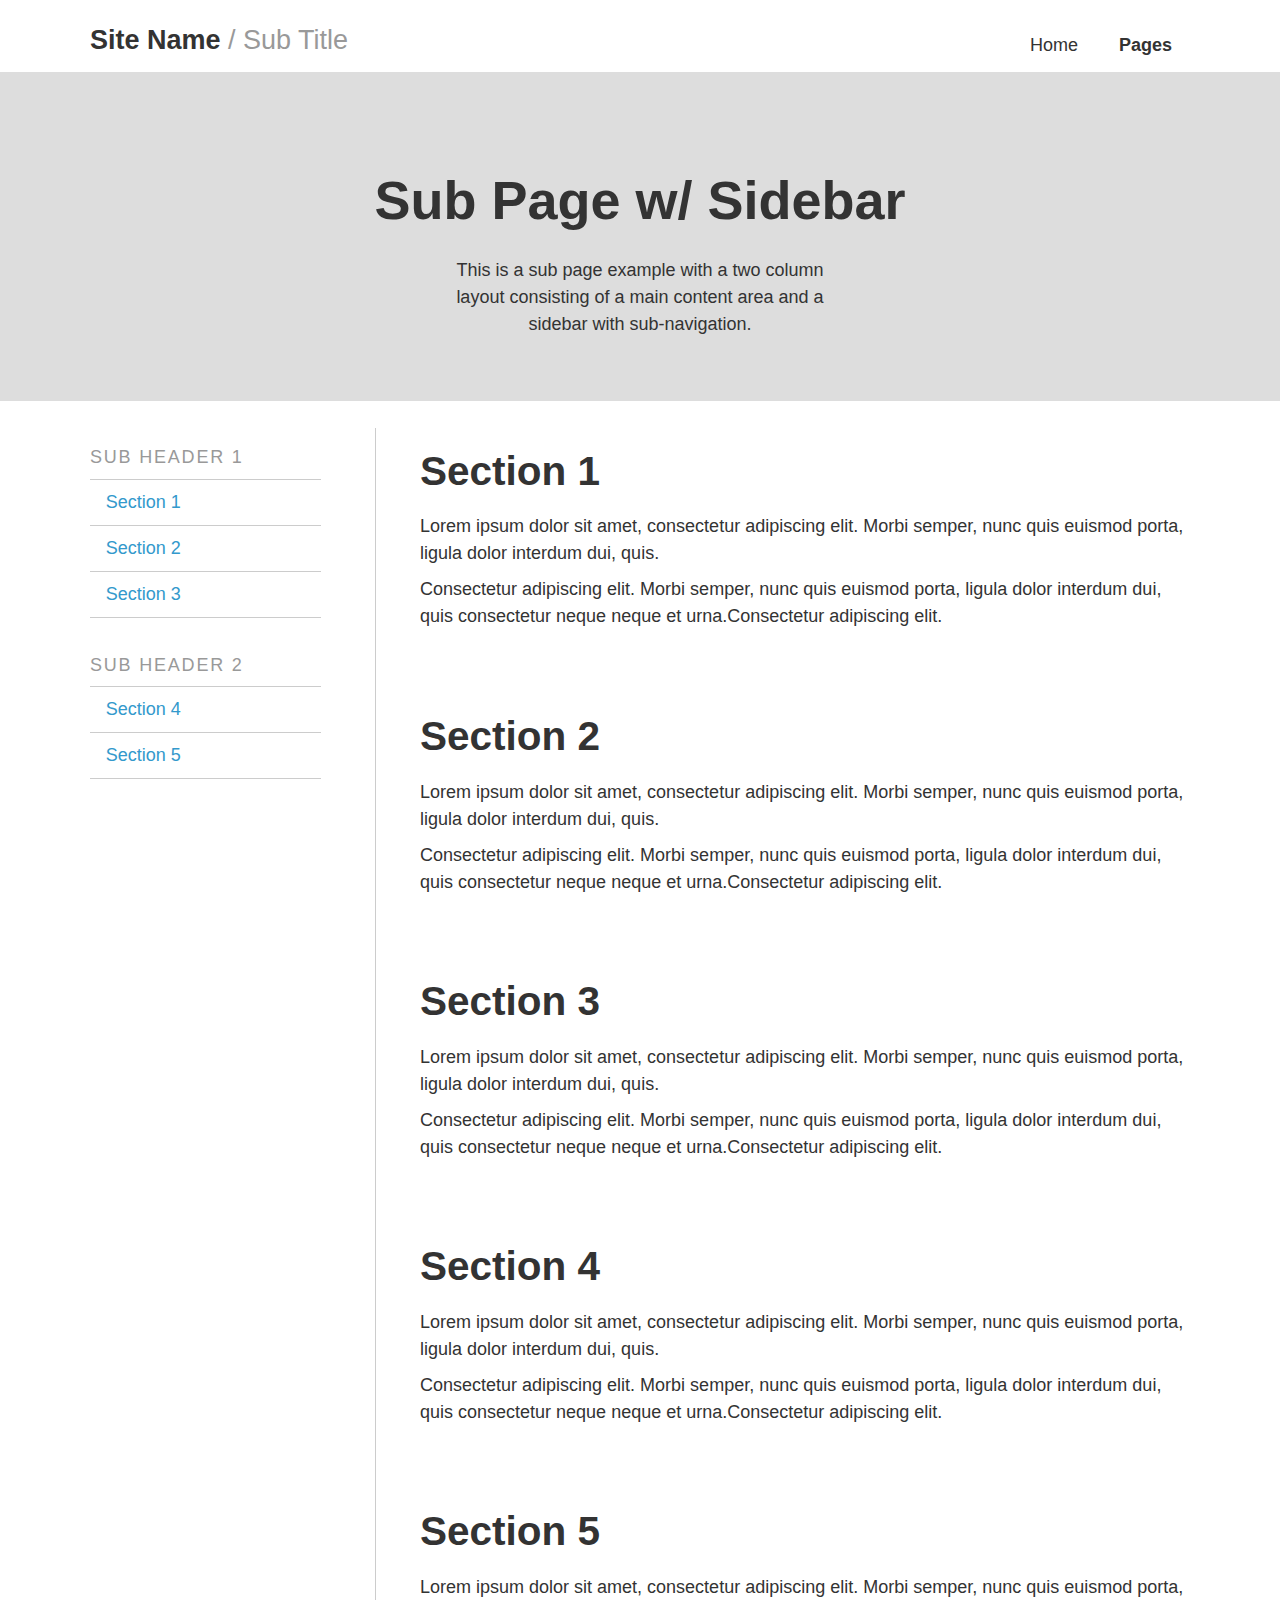
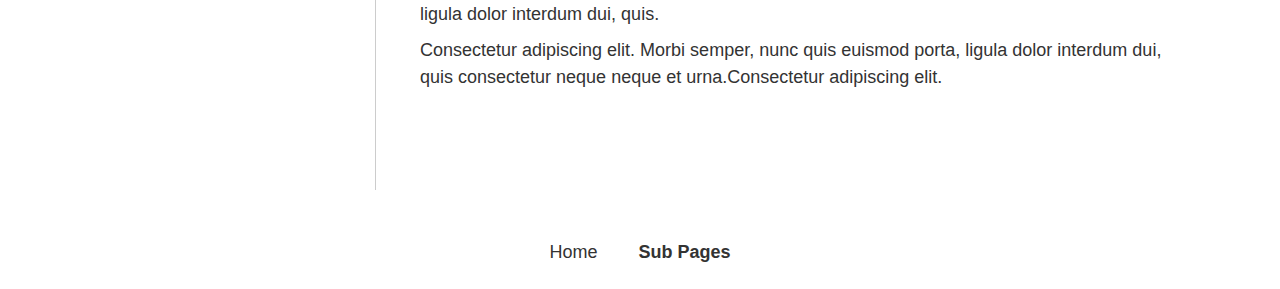
==== page-sidebar.html @ be861a91 "updated with latest version of sitebase" ====
<!doctype html>
<html lang="en">
<head>
<meta charset="utf-8" />
<title>Site Name | Sub Title</title> 

<!-- HTML5 -->
<!--[if lt IE 9]>
    <script src="http://html5shim.googlecode.com/svn/trunk/html5.js"></script>
<![endif]-->
    
<!-- VIEWPORT FOR MOBILE -->
<meta name="viewport" content="width=device-width, initial-scale=1" />
    
<!-- MAIN CSS FILE -->    
<link href="css/style.css" rel="stylesheet" type="text/css" />
    
</head>

<body> 
    
<header class="site-header toggle-nav">
    <div class="container">
        <div class="site-branding">
            <h1><a href="index.html">Site Name</a> / Sub Title</h1>
        </div>
        <nav class="site-navigation ">
            <div class="menu-button navicon">Menu</div>
            <ul class="nav">
                <li><a href="index.html">Home</a></li>
                <li class="selected"><a href="pages.html">Pages</a>
                    <ul>
                        <li><a href="page.html">Sub Page</a></li>
                        <li><a href="page-sidebar.html">Sub Page w/ Sidebar</a></li>
                    </ul>
                </li>
            </ul>
        </nav>
    </div><!-- END CONTAINER -->
</header>

<main class="site-main">
        
    <section class="hero text-centered">
        <h1>Sub Page w/ Sidebar</h1>
        <p>This is a sub page example with a two column layout consisting of a main content area and a sidebar with sub-navigation.</p>
    </section>
    
    <div class="container">
        
        <div class="subpage-main">
            
            <section id="section1">
                
                <h2>Section 1</h2>
                <p>Lorem ipsum dolor sit amet, consectetur adipiscing elit. Morbi semper, nunc quis euismod porta, ligula dolor interdum dui, quis.</p>
                <p>Consectetur adipiscing elit. Morbi semper, nunc quis euismod porta, ligula dolor interdum dui, quis consectetur neque neque et urna.Consectetur adipiscing elit.</p>
                
            </section>
            
            <section id="section2">
                
                <h2>Section 2</h2>
                <p>Lorem ipsum dolor sit amet, consectetur adipiscing elit. Morbi semper, nunc quis euismod porta, ligula dolor interdum dui, quis.</p>
                <p>Consectetur adipiscing elit. Morbi semper, nunc quis euismod porta, ligula dolor interdum dui, quis consectetur neque neque et urna.Consectetur adipiscing elit.</p>
                
            </section>
            
            <section id="section3">
                
                <h2>Section 3</h2>
                <p>Lorem ipsum dolor sit amet, consectetur adipiscing elit. Morbi semper, nunc quis euismod porta, ligula dolor interdum dui, quis.</p>
                <p>Consectetur adipiscing elit. Morbi semper, nunc quis euismod porta, ligula dolor interdum dui, quis consectetur neque neque et urna.Consectetur adipiscing elit.</p>
                
            </section>
            
            <section id="section4">
                
                <h2>Section 4</h2>
                <p>Lorem ipsum dolor sit amet, consectetur adipiscing elit. Morbi semper, nunc quis euismod porta, ligula dolor interdum dui, quis.</p>
                <p>Consectetur adipiscing elit. Morbi semper, nunc quis euismod porta, ligula dolor interdum dui, quis consectetur neque neque et urna.Consectetur adipiscing elit.</p>
                
            </section>
            
            <section id="section5">
                
                <h2>Section 5</h2>
                <p>Lorem ipsum dolor sit amet, consectetur adipiscing elit. Morbi semper, nunc quis euismod porta, ligula dolor interdum dui, quis.</p>
                <p>Consectetur adipiscing elit. Morbi semper, nunc quis euismod porta, ligula dolor interdum dui, quis consectetur neque neque et urna.Consectetur adipiscing elit.</p>
                
            </section>
            
                
        </div>
        <aside class="subpage-sidebar">
            <h4 class="subheader">Sub Header 1</h4>
            <nav class="subpage-navigation">
                <ul class="nav group">
                    <li><a href="#section1">Section 1</a></li>
                    <li><a href="#section2">Section 2</a></li>
                    <li><a href="#section3">Section 3</a></li>
                </ul>
            </nav>
            <h4 class="subheader">Sub Header 2</h4>
            <nav class="subpage-navigation">
                <ul class="nav group">
                    <li><a href="#section4">Section 4</a></li>
                    <li><a href="#section5">Section 5</a></li>
                </ul>
            </nav>
        </aside>
        
        
        
        

    </div><!-- END CONTAINER -->
</main>
    
<footer class="site-footer">
    <div class="container">
        <nav class="site-navigation">
            <ul class="nav group">
                <li><a href="index.html">Home</a></li>
                <li class="selected"><a href="pages.html">Sub Pages</a></li>
            </ul>
        </nav>
    </div><!-- END CONTAINER -->
</footer>

<!-- MAIN JS -->
<script src="js/script.js"></script>
    
</body>
</html>
---- css/style.css ----
/* #BASE CSS (Initital Setup)
---------------------------------
    #BASE START
        #HTML5
    #BASE CONTENT
        #TYPOGRAPHY
            #BODY
            #HEADINGS
            #PARAGRAPHS
            #LINKS
            #LISTS
            #HELPERS
        #MEDIA
            #IMAGES
        #COMPONENTS
            #BUTTONS
    #BASE LAYOUT
        #MEDIAQUERIES
        #CONTAINER
        #GRID SYSTEM
            #CLEARFIX
    #BASE SITE
        #SITE STRUCTURE
            #HEADER
                #SITE-BRANDING (LOGO)
            #FOOTER
            #SECTIONS
            #SUB PAGES
        #SITE NAVIGATION
            #TOGGLE-NAV (Default for Small Screens)
--------------------------------- */
/* #HTML5 */
header, section, footer, aside, nav, main, article, figure {
  display: block; }

/* #TYPOGRAPHY  */
/* Reference
	62.5%  => 10px
	68.8%  => 11px
	75%    => 12px
	81.3%  => 13px
	87.5%  => 14px
	100%   => 16px
	112.5% => 18px
	125%   => 20px
*/
body {
  font-family: Helvetica, Arial, sans-serif;
  color: #333;
  font-size: 87.5%;
  /* 14px; */
  line-height: 1.5em;
  /* 14px x 1.5em = 21px */ }

/* #HEADINGS
    Based on a Traditional Typographic Scale
    48, 36, 24, 21, 18, 16
*/
h1, h2, h3, h4, h5, h6 {
  font-family: Helvetica, Arial, sans-serif;
  margin: .5em 0; }

h1 {
  font-size: 3em;
  /* 48px / 16px = 3em */
  line-height: 1em; }

h2 {
  font-size: 2.25em;
  /* 36px / 16px = 2.25em */
  line-height: 1.1em; }

h3 {
  font-size: 1.5em;
  /* 24px / 16px = 1.5em */
  line-height: 1.2em; }

h4 {
  font-size: 1.3125em;
  /* 21px / 16px = 1.3125em */
  line-height: 1.3em; }

h5 {
  font-size: 1.125em;
  /* 18px / 16px = 1.125em */
  line-height: 1.4em; }

h6 {
  font-size: 1em;
  /* 16px / 16px = 1em */
  line-height: 1.5em; }

/* #PARAGRAPHS */
p {
  margin: 0 0 .5em 0; }

/* #LINKS */
a {
  color: #39c;
  text-decoration: none; }

a:hover {
  color: #069; }

/* #LISTS */
ul, ol, li {
  margin: 0;
  padding: 0; }

ul, ol {
  padding-bottom: 1em; }

ul li ul, ul li ol, ol li ul, ol li ol {
  margin: 0;
  padding-bottom: 0; }

li {
  margin-left: 1.875em; }

/* #BLOCK QUOTES  */
blockquote {
  font-size: 1.142em;
  margin: 1.5em 0;
  padding: 1.5em;
  border-top: 0px solid #ccc;
  border-bottom: 0px solid #ccc; }

blockquote cite {
  display: block;
  opacity: .8;
  font-size: .875em; }

blockquote cite:before {
  content: '\2014';
  margin-right: .25em; }

/* #HELPERS */
.text-centered {
  text-align: center; }

.hidden {
  position: absolute;
  top: -9999px;
  left: -9999px; }

.subheader {
  color: #999;
  margin-top: 1em;
  font-style: normal;
  font-weight: normal;
  clear: both; }

/* HORIZONTAL RULES */
hr {
  border: 0;
  height: 1px;
  background: #ddd;
  margin: 2em 0; }

/* #CODE  */
pre, code {
  font-family: "Courier New", Courier, "Lucida Sans Typewriter", "Lucida Typewriter", monospace;
  font-size: .875em; }

pre {
  margin: 1.5em 0 3em 0;
  line-height: 1.2em; }

code {
  display: block;
  padding: 1em 1.875em;
  background: #f9f9f9;
  border: 1px solid #ccc;
  border-left: 2px solid #ccc;
  overflow-x: auto; }

/* #MEDIA  */
/* #IMAGES */
img.scale-with-grid {
  max-width: 100%;
  height: auto; }

img.float-left {
  float: left;
  margin-right: 1em;
  margin-bottom: 1em;
  clear: both; }

/* Circular images */
img.circular {
  border-radius: 100%; }

/* VIDEO */
.video {
  width: 100%;
  position: relative;
  padding-bottom: 56.25%;
  /* 16:9 */
  padding-top: 25px;
  height: 0;
  margin-bottom: 1em; }
  .video iframe {
    position: absolute;
    top: 0;
    left: 0;
    width: 100%;
    height: 100%; }

/* #COMPONENTS  */
/* #BUTTONS */
button {
  font-size: inherit; }

button, a.button {
  display: inline-block;
  background-color: #39c;
  border: 1px solid #39c;
  color: #fff;
  padding: .75em 1em;
  -webkit-border-radius: .32em;
  -moz-border-radius: .32em;
  border-radius: .32em;
  margin-top: .5em;
  margin-bottom: .5em;
  border: none;
  cursor: pointer;
  line-height: 1em; }

button.alt, a.button.alt {
  background-color: rgba(255, 255, 255, 0);
  border: 1px solid #39c;
  color: #39c; }

button:hover, a.button:hover {
  background-color: #069;
  color: #fff;
  border-color: #069;
  text-decoration: none; }

/* #ACCORDIAN */
.accordian {
  border-top: 1px solid #eee;
  border-bottom: 1px solid #eee;
  margin-top: 2em; }
  .accordian + .accordian {
    border-top: none;
    margin-top: 0; }
  .accordian .collapsible {
    opacity: 0;
    max-height: 0;
    transition: 0.2s ease-in-out all;
    padding: 0 1.5em;
    overflow: hidden; }
  .accordian.open .collapsible {
    opacity: 1;
    max-height: 2000px;
    padding: 1em 1.5em 3em 1.5em; }
  .accordian h4 {
    margin: 0;
    padding: 1.5em 1em; }
    .accordian h4 span.light {
      margin-left: .3em;
      font-weight: normal; }
    .accordian h4:hover {
      background: rgba(0, 0, 0, 0.03);
      cursor: pointer; }
  .accordian:last-of-type {
    margin-bottom: 3em; }
  .accordian p:last-of-type {
    margin-bottom: 0; }
  .accordian:after {
    content: "";
    display: table;
    clear: both; }

/* ACCORDIAN ARROWS */
.accordian .arrow {
  width: 0;
  height: 0;
  border-left: 5px solid transparent;
  border-right: 5px solid transparent;
  border-top: 5px solid #888;
  border-bottom: 1px solid transparent;
  display: inline-block;
  float: right;
  margin-top: .5em;
  margin-bottom: 0;
  margin-left: .5em;
  margin-right: .2em; }
  .accordian .arrow.up {
    border-bottom: 5px solid #888;
    border-top: none;
    margin-bottom: 2px; }

.accordian.open .arrow {
  border-bottom: 5px solid #888;
  border-top: none;
  margin-bottom: 2px; }

/* LAYOUT */
/*
#MEDIA QUERIES (Mobile First)
	#DEFAULT+ (Mobile First - Default Settings in the CSS Above)
	#SMALL- (Mobile Only Overrides) - max-width: 767px
	#MEDIUM+ (Tablet) - min-width: 768px
	#LARGE+ (Desktop) - min-width: 1050px
	#EXTRALARGE+ (Desktop+) - min-width: 1250px  */
/* SMALL+ (Mobile First Defaults) */
body {
  margin: 0;
  padding: 0; }

.container {
  width: 92%;
  margin: 0 auto;
  padding: 0 4%; }

/* SMALL- MEDIA QUERY (e.g. for mobile overrides) */
@media (max-width: 767px) {
  /* Inherits Small/Mobile Body Type from Above */
  /* Inherits Small/Mobile Fluid Width from Above */ }

/* #MEDIUM+ MEDIA QUERY */
@media (min-width: 768px) {
  /* Inherits Small/Mobile Body Type from Above */
  /* Inherits Small/Mobile Fluid Width from Above */ }

/* #LARGE+ MEDIA QUERY */
@media (min-width: 1050px) {
  /* LARGE BODY TYPE */
  body {
    font-size: 100%;
    /* 16px; */ }
  /* FIXED WIDTH */
  .container {
    width: 900px;
    padding: 0 50px; } }

/* #EXTRA-LARGE+ MEDIA QUERY */
@media (min-width: 1250px) {
  /* EXTRA-LARGE BODY TYPE */
  body {
    font-size: 112.5%;
    /* 18px; */ }
  /* FIXED WIDTH */
  .container {
    width: 1100px; } }

/* Default Grid (on SMALL+ Screen Sizes) */
.row {
  margin: 0; }

.column {
  margin: 0 0 3em 0; }

/* Medium Grid (on MEDIUM+ Screen Sizes) */
@media (min-width: 768px) {
  .column {
    float: left;
    margin-right: 8%; }
  .column:last-child {
    margin-right: 0; }
  .column.centered {
    float: none;
    margin-left: auto;
    margin-right: auto; }
  .one-whole.column {
    width: 100%; }
  .one-half.column {
    width: 46%; }
  .one-third.column {
    width: 28%; }
  .two-thirds.column {
    width: 64%; }
  .one-fourth.column {
    width: 19%; }
  .one-fifth.column {
    width: 13.6%; } }

/* #CLEARFIXES */
.group:after,
.row:after,
.container:after,
.nav:after {
  content: "";
  display: table;
  clear: both;
  font-size: 0; }

/* Header & Footer */
body {
  background: #fff; }

/* Header & Footer */
.site-header a,
.site-footer a {
  color: #333; }

.site-header a:hover,
.site-footer a:hover {
  color: #069;
  text-decoration: none; }

/* Header Only */
.site-header {
  background: #fff;
  border-bottom: 0px solid #ccc; }
  .site-header .container {
    padding-top: .5em; }
    @media (min-width: 768px) {
      .site-header .container {
        padding-top: .75em; } }

/* Site Branding */
.site-branding {
  text-align: center; }
  .site-branding h1 {
    font-size: 1.5em;
    font-weight: normal;
    font-style: normal;
    margin: 0;
    color: #999;
    padding: .5em 0 .4em 0; }
    .site-branding h1 a {
      font-weight: bold;
      display: inline-block; }
  @media (min-width: 768px) {
    .site-branding {
      float: left; } }

/* Footer Only */
.site-footer {
  background: #fff;
  border-top: 0px solid #ccc; }
  .site-footer .container {
    padding-top: .25em;
    padding-bottom: .25em; }
    @media (min-width: 768px) {
      .site-footer .container {
        padding-bottom: .5em; } }

/* Main Site Section (Main Content Area) */
.site-main {
  background: #fff; }

/* Main Sections */
section {
  padding: 1.5em 0; }

/* Hero Sections */
.container .hero {
  position: relative;
  top: 2em;
  margin-bottom: 3em; }

.hero {
  background: #ddd;
  border-top: none;
  padding: 4em 1em 3em 1em;
  margin-bottom: 1.5em; }
  .hero h1, .hero h2 {
    font-size: 3em;
    line-height: 1.1em;
    max-width: 10em; }
  .hero p {
    max-width: 22em; }
  .hero.text-centered h1, .hero.text-centered h2, .hero.text-centered h3, .hero.text-centered h4, .hero.text-centered h5, .hero.text-centered h6, .hero.text-centered p {
    margin-left: auto;
    margin-right: auto; }
  .hero.full-width {
    margin-top: 0;
    margin-bottom: 0; }

/* Colored Sections */
section.superlightgrey {
  background: #f9f9f9;
  padding: 5em 0 2em 0; }

section.lightgrey {
  background: #e0e0e0;
  padding: 5em 0 2em 0; }

section.darkgrey {
  background: #222;
  color: #fff;
  padding: 5em 0 2em 0; }

section.hero.superlightgrey, section.hero.lightgrey, section.hero.darkgrey {
  padding: 6em 1em 5em 1em; }

/* Sub Pages with Multiple Column Layout */
@media (min-width: 768px) {
  .subpage-sidebar {
    float: left;
    width: 21%;
    padding-right: 4%; } }

.subpage-sidebar .subheader {
  font-size: 1em;
  font-style: normal;
  font-weight: normal;
  margin-top: .5em;
  margin-bottom: 0;
  padding: .5em 0;
  border-bottom: 0px solid #ccc;
  text-transform: uppercase;
  letter-spacing: .1em;
  color: #999; }

.subpage-main {
  margin-bottom: 1.5em; }
  @media (min-width: 768px) {
    .subpage-main {
      float: right;
      width: 70%;
      padding-left: 4%;
      border-left: 0px solid #ccc; } }
  .subpage-main section:first-child {
    padding-top: 0; }
  .subpage-main section:last-child {
    padding-bottom: 5em; }

.subpage-navigation {
  font-family: Helvetica, Arial, sans-serif;
  padding: 0; }
  .subpage-navigation ul li {
    list-style: none;
    margin-left: 0; }
    .subpage-navigation ul li a {
      text-decoration: none;
      display: block;
      padding: .5em .875em;
      border-bottom: 0px solid #ccc; }
    .subpage-navigation ul li ul {
      border-top: none; }
      .subpage-navigation ul li ul li a {
        padding-left: 1.875em; }

/* Sub Pages with Multiple Column Layout */
@media (min-width: 768px) {
  .subpage-sidebar {
    float: left;
    width: 21%;
    padding-right: 4%; } }

.subpage-sidebar .subheader {
  font-size: 1em;
  font-style: normal;
  font-weight: normal;
  margin-top: .5em;
  margin-bottom: 0;
  padding: .5em 0;
  border-bottom: 1px solid #ccc;
  text-transform: uppercase;
  letter-spacing: .1em;
  color: #999; }

@media (min-width: 768px) {
  .subpage-main {
    float: right;
    width: 70%;
    padding-left: 4%;
    border-left: 1px solid #ccc; } }

.subpage-main section:first-child {
  padding-top: 0; }

.subpage-main section:last-child {
  padding-bottom: 5em; }

.subpage-navigation {
  font-family: Helvetica, Arial, sans-serif;
  padding: 0; }
  .subpage-navigation ul li {
    list-style: none;
    margin-left: 0; }
    .subpage-navigation ul li a {
      text-decoration: none;
      display: block;
      padding: .5em .875em;
      border-bottom: 1px solid #ccc; }
    .subpage-navigation ul li ul {
      border-top: none; }
      .subpage-navigation ul li ul li a {
        padding-left: 1.875em; }

/* Sub page with list items */
.list-item {
  padding: 2em 0; }
  .list-item .featured-image {
    width: 30%;
    margin-right: 5%;
    float: left; }
  .list-item article {
    margin-left: 35%; }
    .list-item article h2 {
      margin-top: 0; }
  .list-item:after {
    content: "";
    display: table;
    clear: both; }

.list-item + .list-item {
  margin-top: 2em;
  border-top: 1px solid #eee;
  padding-top: 4em; }

/* Swap the display order of two columns */
.orderswap .one-half.column:first-child {
  float: right;
  margin-right: 0; }

/* Articles */
article {
  max-width: 38em;
  margin: 0 auto 8em auto; }
  article h1 {
    text-align: center; }
  article h1 + h2 {
    text-align: center;
    font-size: 1.5em;
    line-height: 1.25em;
    font-weight: normal;
    margin-bottom: 1em; }
  article .date {
    text-align: center;
    font-size: .625em;
    line-height: .625em;
    color: #999;
    font-weight: normal; }
  article .date + p {
    margin-top: 2em; }

/* Thumb Lists */
ul.thumblist li {
  list-style: none;
  margin: 0;
  padding: 3em 0;
  clear: both; }
  ul.thumblist li img {
    max-width: 30%;
    margin: 0 2em 1em 0;
    float: left; }

ul.thumblist li + li {
  border-top: 1px solid #ddd; }

@media (max-width: 767px) {
  ul.thumblist li img {
    max-width: 100%;
    margin: 0 0 1em 0;
    float: none; } }

ul.thumblist-grid {
  margin: 2em 0; }
  ul.thumblist-grid li {
    list-style: none;
    margin-left: 0;
    margin-bottom: 2em;
    width: 46%;
    margin-right: 8%;
    float: left;
    text-align: center;
    font-size: .8em; }
    ul.thumblist-grid li a {
      outline: none; }
    ul.thumblist-grid li a img {
      transition: border-color .3s ease;
      border-color: #fff; }
    ul.thumblist-grid li a img:hover {
      border: 3px solid #39c;
      margin: -3px; }
    ul.thumblist-grid li h5, ul.thumblist-grid li p {
      line-height: 1.2em; }
  ul.thumblist-grid li:nth-child(even) {
    margin-right: 0; }
  @media (min-width: 768px) {
    ul.thumblist-grid li {
      width: 19%; }
    ul.thumblist-grid li:nth-child(even) {
      margin-right: 8%; }
    ul.thumblist-grid li:nth-child(4n) {
      margin-right: 0; } }

/* #SITE NAVIGATION  */
/* Default Site-Navigation Menu (both header & footer) */
.site-navigation {
  font-family: Helvetica, Arial, sans-serif; }
  .site-navigation .menu-button {
    display: none; }
  .site-navigation ul {
    padding: .5em 0;
    text-align: center; }
    .site-navigation ul li {
      margin: 0;
      padding: 0;
      display: inline-block;
      display: inline-flex; }
      .site-navigation ul li a {
        display: block;
        padding: .5em .75em .4em .75em; }
      .site-navigation ul li ul {
        border-top: none;
        margin: 0;
        padding: 0; }
  @media (min-width: 768px) {
    .site-navigation ul {
      border-top: none;
      margin: 0;
      padding: 0; }
      .site-navigation ul li {
        display: inline-block;
        /* DROP DOWN MENU */
        /* stack nested lists */
        /* hide nested lists by default */
        /* show nested lists on hover */
        /* SELECTED STATE */ }
        .site-navigation ul li a {
          margin: 0 .5em;
          padding: 1em .5em .75em .5em; }
        .site-navigation ul li li {
          display: block; }
        .site-navigation ul li ul {
          text-align: left;
          position: absolute;
          z-index: 100;
          left: -9000px;
          background: #fff;
          margin-left: .5em; }
        .site-navigation ul li:hover ul {
          left: auto; }
        .site-navigation ul li.selected a, .site-navigation ul li.current-menu-item a {
          font-weight: bold; }
        .site-navigation ul li.selected li a, .site-navigation ul li.current-menu-item li a {
          font-weight: normal; } }

/* Default Site-Navigation (header only) */
@media (min-width: 768px) {
  .site-header .site-navigation {
    float: right; } }

/* Default Site-Navigation (footer only) */
.site-footer .site-navigation ul {
  border-top: none;
  margin: 0; }

/* Navicon Menu */
.menu-button.navicon {
  color: rgba(255, 255, 255, 0); }
  .menu-button.navicon.expanded {
    color: rgba(255, 255, 255, 0); }
  .menu-button.navicon:hover {
    cursor: default; }
  .menu-button.navicon:after {
    cursor: pointer;
    color: #333;
    content: '\2630';
    font-size: 1.5em;
    margin-top: -.1em;
    margin-left: .5em;
    width: 1em;
    height: 1em;
    line-height: 1em;
    display: block;
    float: right; }
  .menu-button.navicon.expanded:after {
    content: '\2715'; }

/* Toggle-Nav */
.toggle-nav .site-branding {
  float: left; }

.toggle-nav .menu-button,
.toggle-nav .menu-button.expanded {
  display: none; }

.toggle-nav .menu-button::selection {
  background: rgba(255, 255, 255, 0); }

@media (max-width: 767px) {
  .toggle-nav .menu-button,
  .toggle-nav .menu-button.expanded {
    display: block;
    float: right;
    margin-top: .9em;
    margin-bottom: 1em; }
  .toggle-nav .menu-button:hover {
    cursor: pointer; }
  .toggle-nav .menu-button + ul,
  .toggle-nav .menu-button + div ul,
  .toggle-nav .menu-button.expanded + ul,
  .toggle-nav .menu-button.expanded + div ul {
    clear: both;
    display: block;
    margin: 0;
    padding: .5em 0; }
  .toggle-nav .menu-button + ul,
  .toggle-nav .menu-button + div ul {
    display: none; }
    .toggle-nav .menu-button + ul li,
    .toggle-nav .menu-button + div ul li {
      clear: both;
      margin: 0;
      display: block; }
      .toggle-nav .menu-button + ul li a,
      .toggle-nav .menu-button + div ul li a {
        padding: .75em;
        transition: all .3s ease;
        color: #39c; }
      .toggle-nav .menu-button + ul li a:hover,
      .toggle-nav .menu-button + div ul li a:hover {
        color: #fff;
        background: #39c; }
  .toggle-nav .menu-button.expanded + ul,
  .toggle-nav .menu-button.expanded + div ul {
    display: block;
    text-align: center; } }

/* Animated Toggle-Nav Menu */
@media (max-width: 767px) {
  .toggle-nav.animated .menu-button + ul,
  .toggle-nav.animated .menu-button + div ul {
    display: block;
    max-height: 0;
    overflow: hidden;
    opacity: 0;
    padding: 0;
    border-width: 0;
    transition: all .3s ease; }
  .toggle-nav.animated .menu-button.expanded + ul,
  .toggle-nav.animated .menu-button.expanded + div ul {
    max-height: 138em;
    opacity: 1;
    padding: .5em 0;
    border-width: 0px;
    transition: all .6s ease; }
  .toggle-nav.animated .menu-button + ul li,
  .toggle-nav.animated .menu-button + div ul li {
    padding: 0;
    opacity: 0;
    transition: all .3s ease; }
  .toggle-nav.animated .menu-button.expanded + ul li,
  .toggle-nav.animated .menu-button.expanded + div ul li {
    padding: .25em;
    opacity: 1;
    transition: all .6s ease .2s; }
  .toggle-nav.animated .menu-button + ul li a,
  .toggle-nav.animated .menu-button + div ul li a {
    padding: 0;
    transition: all .3s ease; }
  .toggle-nav.animated .menu-button.expanded + ul li a,
  .toggle-nav.animated .menu-button.expanded + div ul li a {
    padding: .75em; } }

/* FORMS */
form {
  margin: 1.75em 0; }

form label {
  display: block; }

form input,
form textarea {
  font-family: Helvetica, Arial, sans-serif;
  font-size: 1em;
  line-height: 1.15em;
  display: block;
  margin-bottom: 1.25em;
  width: 100%;
  color: #666;
  padding: .25em;
  border: 1px solid #ccc; }

form textarea {
  border: 1px solid #ccc;
  min-height: 6em; }

form input[type=button],
form input[type=submit],
form input[type=reset] {
  width: auto;
  background-color: #39c;
  border: 1px solid #39c;
  color: #fff;
  padding: .75em 1em;
  -webkit-border-radius: .32em;
  -moz-border-radius: .32em;
  border-radius: .32em;
  margin-top: .5em;
  margin-bottom: .5em; }
  form input[type=button]:hover,
  form input[type=submit]:hover,
  form input[type=reset]:hover {
    background-color: #069;
    border-color: #069; }

/* #SITE SPECIFIC CUSTOM CSS (e.g. Base Overrides)
---------------------------------
	#TYPOGRAPHY OVERRIDES
		#@FONT-FACE
        #BODY
		#HEADINGS
		#PARAGRAPHS
    #LAYOUT OVERRIDES
		#BODY
		#CONTAINER
    #NAVIGATION
        #SITE-BRANDING
        #SITE-NAVIGATION
    #CONTENT
        #SECTIONS
--------------------------------- */
/* Custom Overrides */
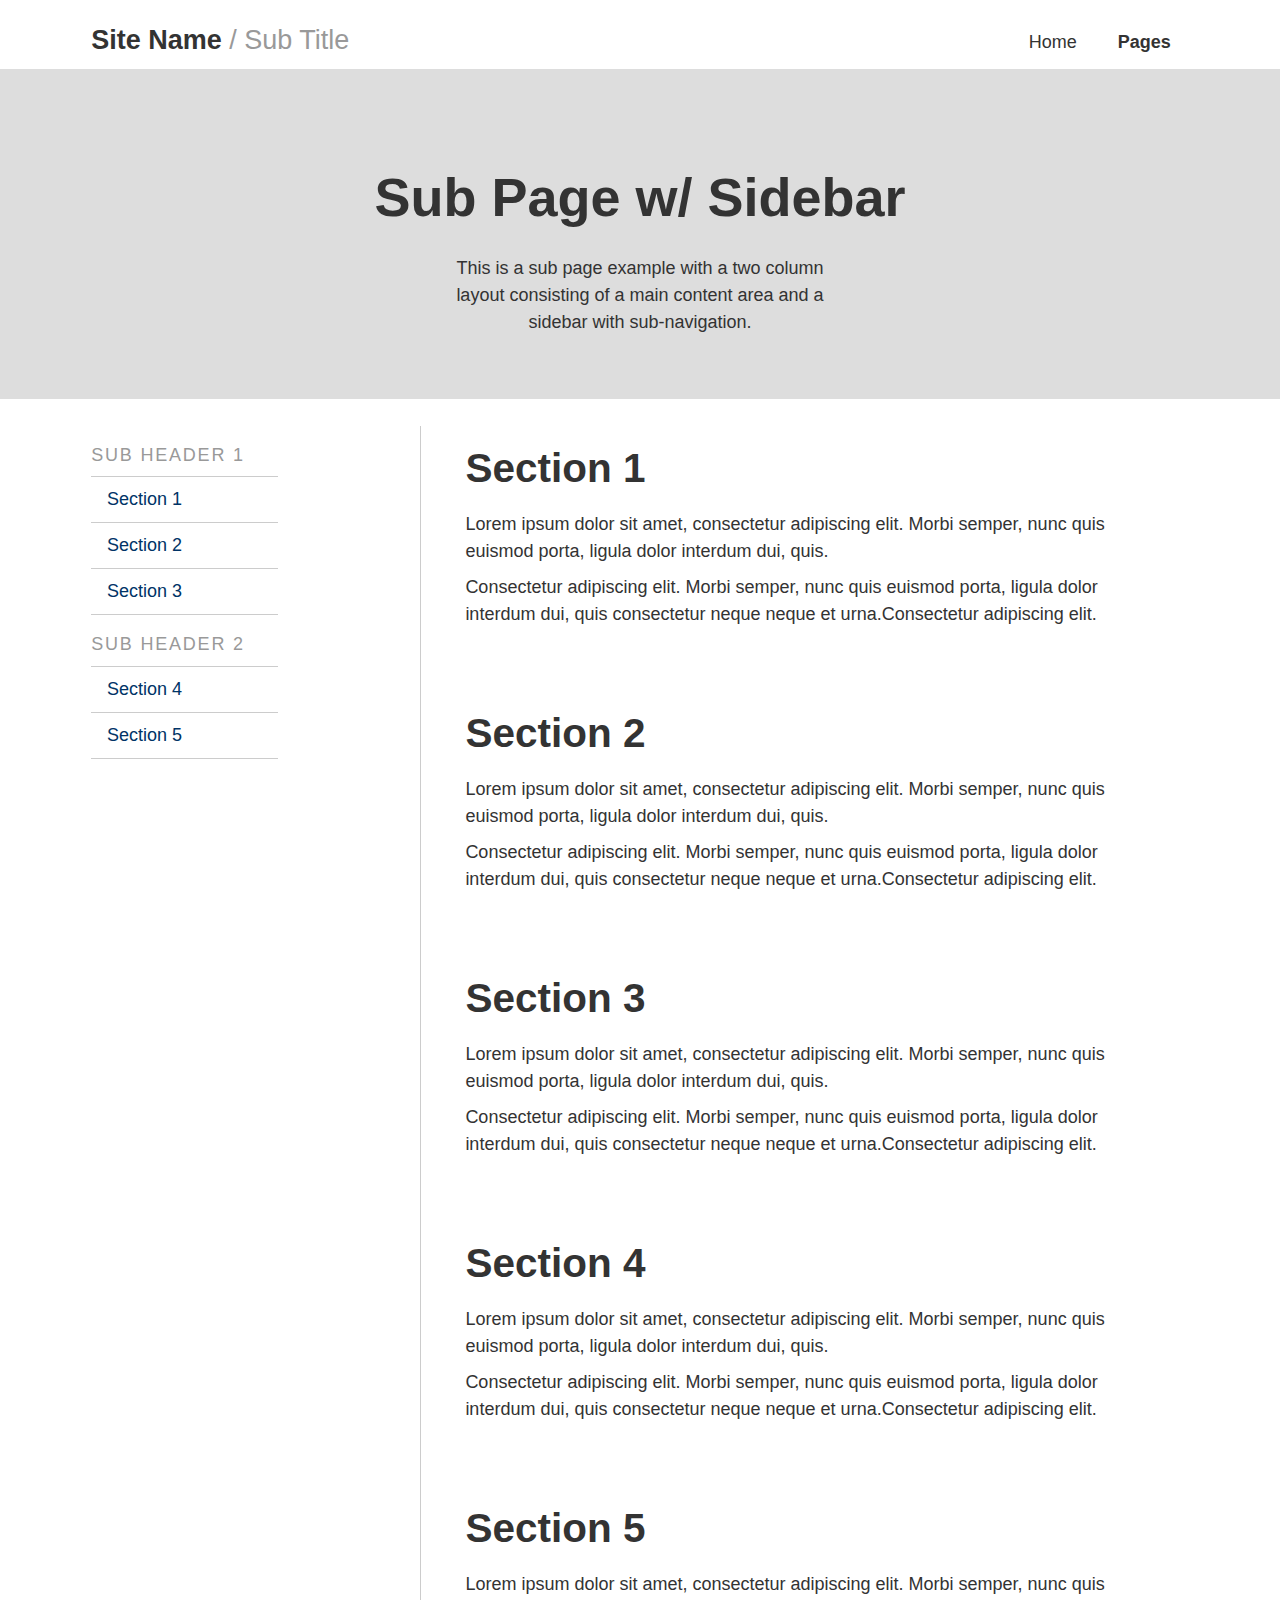
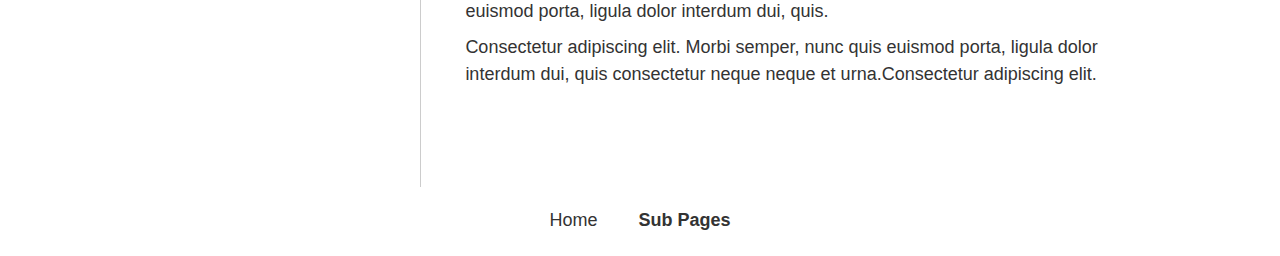
==== commit 5b07de58: "updated source files to latest version of sitebase" ====
--- a/page-sidebar.html
+++ b/page-sidebar.html
@@ -1,135 +1,157 @@
-<!doctype html>
+<!DOCTYPE html>
 <html lang="en">
+
 <head>
-<meta charset="utf-8" />
-<title>Site Name | Sub Title</title> 
+  <meta charset="utf-8" />
+  <title>Site Name | Sub Title</title>
+  <meta name="description"
+    content="A sub-page example for Site Base, minimalistic HTML + CSS + JS base front-end framework for simple web site projects." />
 
-<!-- HTML5 -->
-<!--[if lt IE 9]>
-    <script src="http://html5shim.googlecode.com/svn/trunk/html5.js"></script>
-<![endif]-->
-    
-<!-- VIEWPORT FOR MOBILE -->
-<meta name="viewport" content="width=device-width, initial-scale=1" />
-    
-<!-- MAIN CSS FILE -->    
-<link href="css/style.css" rel="stylesheet" type="text/css" />
-    
+  <!-- VIEWPORT FOR MOBILE -->
+  <meta name="viewport" content="width=device-width, initial-scale=1" />
+
+  <!-- FOR IE/EDGE -->
+  <meta http-equiv="X-UA-Compatible" content="ie=edge" />
+
+  <!-- MAIN CSS FILE -->
+  <link href="css/style.css" rel="stylesheet" type="text/css" />
 </head>
 
-<body> 
-    
-<header class="site-header toggle-nav">
+<body>
+  <header class="site-header toggle-nav">
     <div class="container">
-        <div class="site-branding">
-            <h1><a href="index.html">Site Name</a> / Sub Title</h1>
-        </div>
-        <nav class="site-navigation ">
-            <div class="menu-button navicon">Menu</div>
-            <ul class="nav">
-                <li><a href="index.html">Home</a></li>
-                <li class="selected"><a href="pages.html">Pages</a>
-                    <ul>
-                        <li><a href="page.html">Sub Page</a></li>
-                        <li><a href="page-sidebar.html">Sub Page w/ Sidebar</a></li>
-                    </ul>
-                </li>
+      <div class="site-branding">
+        <h1><a href="index.html">Site Name</a> / Sub Title</h1>
+      </div>
+      <nav class="site-navigation ">
+        <div class="menu-button navicon">Menu</div>
+        <ul class="nav">
+          <li><a href="index.html">Home</a></li>
+          <li class="selected">
+            <a href="pages.html">Pages</a>
+            <ul>
+              <li><a href="page.html">Sub Page</a></li>
+              <li><a href="page-sidebar.html">Sub Page w/ Sidebar</a></li>
+              <li><a href="post.html">Post</a></li>
             </ul>
+          </li>
+        </ul>
+      </nav>
+    </div>
+    <!-- END CONTAINER -->
+  </header>
+
+  <main class="site-main">
+    <section class="hero text-centered">
+      <h1>Sub Page w/ Sidebar</h1>
+      <p>
+        This is a sub page example with a two column layout consisting of a
+        main content area and a sidebar with sub-navigation.
+      </p>
+    </section>
+
+    <div class="container">
+      <div class="subpage-main">
+        <section id="section1">
+          <h2>Section 1</h2>
+          <p>
+            Lorem ipsum dolor sit amet, consectetur adipiscing elit. Morbi
+            semper, nunc quis euismod porta, ligula dolor interdum dui, quis.
+          </p>
+          <p>
+            Consectetur adipiscing elit. Morbi semper, nunc quis euismod
+            porta, ligula dolor interdum dui, quis consectetur neque neque et
+            urna.Consectetur adipiscing elit.
+          </p>
+        </section>
+
+        <section id="section2">
+          <h2>Section 2</h2>
+          <p>
+            Lorem ipsum dolor sit amet, consectetur adipiscing elit. Morbi
+            semper, nunc quis euismod porta, ligula dolor interdum dui, quis.
+          </p>
+          <p>
+            Consectetur adipiscing elit. Morbi semper, nunc quis euismod
+            porta, ligula dolor interdum dui, quis consectetur neque neque et
+            urna.Consectetur adipiscing elit.
+          </p>
+        </section>
+
+        <section id="section3">
+          <h2>Section 3</h2>
+          <p>
+            Lorem ipsum dolor sit amet, consectetur adipiscing elit. Morbi
+            semper, nunc quis euismod porta, ligula dolor interdum dui, quis.
+          </p>
+          <p>
+            Consectetur adipiscing elit. Morbi semper, nunc quis euismod
+            porta, ligula dolor interdum dui, quis consectetur neque neque et
+            urna.Consectetur adipiscing elit.
+          </p>
+        </section>
+
+        <section id="section4">
+          <h2>Section 4</h2>
+          <p>
+            Lorem ipsum dolor sit amet, consectetur adipiscing elit. Morbi
+            semper, nunc quis euismod porta, ligula dolor interdum dui, quis.
+          </p>
+          <p>
+            Consectetur adipiscing elit. Morbi semper, nunc quis euismod
+            porta, ligula dolor interdum dui, quis consectetur neque neque et
+            urna.Consectetur adipiscing elit.
+          </p>
+        </section>
+
+        <section id="section5">
+          <h2>Section 5</h2>
+          <p>
+            Lorem ipsum dolor sit amet, consectetur adipiscing elit. Morbi
+            semper, nunc quis euismod porta, ligula dolor interdum dui, quis.
+          </p>
+          <p>
+            Consectetur adipiscing elit. Morbi semper, nunc quis euismod
+            porta, ligula dolor interdum dui, quis consectetur neque neque et
+            urna.Consectetur adipiscing elit.
+          </p>
+        </section>
+      </div>
+      <aside class="subpage-sidebar">
+        <h4 class="subheader">Sub Header 1</h4>
+        <nav class="subpage-navigation">
+          <ul class="nav group">
+            <li><a href="#section1">Section 1</a></li>
+            <li><a href="#section2">Section 2</a></li>
+            <li><a href="#section3">Section 3</a></li>
+          </ul>
         </nav>
-    </div><!-- END CONTAINER -->
-</header>
+        <h4 class="subheader">Sub Header 2</h4>
+        <nav class="subpage-navigation">
+          <ul class="nav group">
+            <li><a href="#section4">Section 4</a></li>
+            <li><a href="#section5">Section 5</a></li>
+          </ul>
+        </nav>
+      </aside>
+    </div>
+    <!-- END CONTAINER -->
+  </main>
 
-<main class="site-main">
-        
-    <section class="hero text-centered">
-        <h1>Sub Page w/ Sidebar</h1>
-        <p>This is a sub page example with a two column layout consisting of a main content area and a sidebar with sub-navigation.</p>
-    </section>
-    
+  <footer class="site-footer">
     <div class="container">
-        
-        <div class="subpage-main">
-            
-            <section id="section1">
-                
-                <h2>Section 1</h2>
-                <p>Lorem ipsum dolor sit amet, consectetur adipiscing elit. Morbi semper, nunc quis euismod porta, ligula dolor interdum dui, quis.</p>
-                <p>Consectetur adipiscing elit. Morbi semper, nunc quis euismod porta, ligula dolor interdum dui, quis consectetur neque neque et urna.Consectetur adipiscing elit.</p>
-                
-            </section>
-            
-            <section id="section2">
-                
-                <h2>Section 2</h2>
-                <p>Lorem ipsum dolor sit amet, consectetur adipiscing elit. Morbi semper, nunc quis euismod porta, ligula dolor interdum dui, quis.</p>
-                <p>Consectetur adipiscing elit. Morbi semper, nunc quis euismod porta, ligula dolor interdum dui, quis consectetur neque neque et urna.Consectetur adipiscing elit.</p>
-                
-            </section>
-            
-            <section id="section3">
-                
-                <h2>Section 3</h2>
-                <p>Lorem ipsum dolor sit amet, consectetur adipiscing elit. Morbi semper, nunc quis euismod porta, ligula dolor interdum dui, quis.</p>
-                <p>Consectetur adipiscing elit. Morbi semper, nunc quis euismod porta, ligula dolor interdum dui, quis consectetur neque neque et urna.Consectetur adipiscing elit.</p>
-                
-            </section>
-            
-            <section id="section4">
-                
-                <h2>Section 4</h2>
-                <p>Lorem ipsum dolor sit amet, consectetur adipiscing elit. Morbi semper, nunc quis euismod porta, ligula dolor interdum dui, quis.</p>
-                <p>Consectetur adipiscing elit. Morbi semper, nunc quis euismod porta, ligula dolor interdum dui, quis consectetur neque neque et urna.Consectetur adipiscing elit.</p>
-                
-            </section>
-            
-            <section id="section5">
-                
-                <h2>Section 5</h2>
-                <p>Lorem ipsum dolor sit amet, consectetur adipiscing elit. Morbi semper, nunc quis euismod porta, ligula dolor interdum dui, quis.</p>
-                <p>Consectetur adipiscing elit. Morbi semper, nunc quis euismod porta, ligula dolor interdum dui, quis consectetur neque neque et urna.Consectetur adipiscing elit.</p>
-                
-            </section>
-            
-                
-        </div>
-        <aside class="subpage-sidebar">
-            <h4 class="subheader">Sub Header 1</h4>
-            <nav class="subpage-navigation">
-                <ul class="nav group">
-                    <li><a href="#section1">Section 1</a></li>
-                    <li><a href="#section2">Section 2</a></li>
-                    <li><a href="#section3">Section 3</a></li>
-                </ul>
-            </nav>
-            <h4 class="subheader">Sub Header 2</h4>
-            <nav class="subpage-navigation">
-                <ul class="nav group">
-                    <li><a href="#section4">Section 4</a></li>
-                    <li><a href="#section5">Section 5</a></li>
-                </ul>
-            </nav>
-        </aside>
-        
-        
-        
-        
+      <nav class="site-navigation">
+        <ul class="nav group">
+          <li><a href="index.html">Home</a></li>
+          <li class="selected"><a href="pages.html">Sub Pages</a></li>
+        </ul>
+      </nav>
+    </div>
+    <!-- END CONTAINER -->
+  </footer>
 
-    </div><!-- END CONTAINER -->
-</main>
-    
-<footer class="site-footer">
-    <div class="container">
-        <nav class="site-navigation">
-            <ul class="nav group">
-                <li><a href="index.html">Home</a></li>
-                <li class="selected"><a href="pages.html">Sub Pages</a></li>
-            </ul>
-        </nav>
-    </div><!-- END CONTAINER -->
-</footer>
+  <!-- MAIN JS -->
+  <script src="js/script.js"></script>
+</body>
 
-<!-- MAIN JS -->
-<script src="js/script.js"></script>
-    
-</body>
 </html>--- a/css/style.css
+++ b/css/style.css
@@ -1,14 +1,11 @@
 /* #BASE CSS (Initital Setup)
 ---------------------------------
-    #BASE START
-        #HTML5
     #BASE CONTENT
         #TYPOGRAPHY
             #BODY
             #HEADINGS
             #PARAGRAPHS
             #LINKS
-            #LISTS
             #HELPERS
         #MEDIA
             #IMAGES
@@ -31,7 +28,8 @@
 --------------------------------- */
 /* #HTML5 */
 header, section, footer, aside, nav, main, article, figure {
-  display: block; }
+  display: block;
+}
 
 /* #TYPOGRAPHY  */
 /* Reference
@@ -50,72 +48,74 @@
   font-size: 87.5%;
   /* 14px; */
   line-height: 1.5em;
-  /* 14px x 1.5em = 21px */ }
+  /* 14px x 1.5em = 21px */
+}
 
 /* #HEADINGS
     Based on a Traditional Typographic Scale
     48, 36, 24, 21, 18, 16
 */
-h1, h2, h3, h4, h5, h6 {
+h1,
+h2,
+h3,
+h4,
+h5,
+h6 {
   font-family: Helvetica, Arial, sans-serif;
-  margin: .5em 0; }
+  margin: 0.5em 0;
+}
 
 h1 {
   font-size: 3em;
   /* 48px / 16px = 3em */
-  line-height: 1em; }
+  line-height: 1em;
+}
 
 h2 {
   font-size: 2.25em;
   /* 36px / 16px = 2.25em */
-  line-height: 1.1em; }
+  line-height: 1.1em;
+}
 
 h3 {
   font-size: 1.5em;
   /* 24px / 16px = 1.5em */
-  line-height: 1.2em; }
+  line-height: 1.2em;
+}
 
 h4 {
   font-size: 1.3125em;
   /* 21px / 16px = 1.3125em */
-  line-height: 1.3em; }
+  line-height: 1.3em;
+}
 
 h5 {
   font-size: 1.125em;
   /* 18px / 16px = 1.125em */
-  line-height: 1.4em; }
+  line-height: 1.4em;
+}
 
 h6 {
   font-size: 1em;
   /* 16px / 16px = 1em */
-  line-height: 1.5em; }
+  line-height: 1.5em;
+}
 
 /* #PARAGRAPHS */
 p {
-  margin: 0 0 .5em 0; }
+  margin: 0 0 0.5em 0;
+  max-width: 38em;
+}
 
 /* #LINKS */
 a {
-  color: #39c;
-  text-decoration: none; }
+  color: #036;
+  text-decoration: none;
+}
 
 a:hover {
-  color: #069; }
-
-/* #LISTS */
-ul, ol, li {
-  margin: 0;
-  padding: 0; }
-
-ul, ol {
-  padding-bottom: 1em; }
-
-ul li ul, ul li ol, ol li ul, ol li ol {
-  margin: 0;
-  padding-bottom: 0; }
-
-li {
-  margin-left: 1.875em; }
+  color: #003;
+}
 
 /* #BLOCK QUOTES  */
 blockquote {
@@ -123,48 +123,58 @@
   margin: 1.5em 0;
   padding: 1.5em;
   border-top: 0px solid #ccc;
-  border-bottom: 0px solid #ccc; }
+  border-bottom: 0px solid #ccc;
+}
 
 blockquote cite {
   display: block;
-  opacity: .8;
-  font-size: .875em; }
+  opacity: 0.8;
+  font-size: 0.875em;
+}
 
 blockquote cite:before {
-  content: '\2014';
-  margin-right: .25em; }
+  content: "\2014";
+  margin-right: 0.25em;
+}
 
 /* #HELPERS */
 .text-centered {
-  text-align: center; }
+  text-align: center;
+}
 
 .hidden {
   position: absolute;
   top: -9999px;
-  left: -9999px; }
+  left: -9999px;
+}
 
 .subheader {
   color: #999;
   margin-top: 1em;
   font-style: normal;
   font-weight: normal;
-  clear: both; }
+  clear: both;
+}
 
 /* HORIZONTAL RULES */
 hr {
   border: 0;
   height: 1px;
   background: #ddd;
-  margin: 2em 0; }
+  margin: 2em 0;
+}
 
 /* #CODE  */
-pre, code {
+pre,
+code {
   font-family: "Courier New", Courier, "Lucida Sans Typewriter", "Lucida Typewriter", monospace;
-  font-size: .875em; }
+  font-size: 0.875em;
+}
 
 pre {
   margin: 1.5em 0 3em 0;
-  line-height: 1.2em; }
+  line-height: 1.2em;
+}
 
 code {
   display: block;
@@ -172,23 +182,52 @@
   background: #f9f9f9;
   border: 1px solid #ccc;
   border-left: 2px solid #ccc;
-  overflow-x: auto; }
+  overflow-x: auto;
+}
+
+/* BLOCKED LOAD */
+.blocked body,
+.blocked h1,
+.blocked h2,
+.blocked h3,
+.blocked h4,
+.blocked h5,
+.blocked h6,
+.blocked p,
+.blocked a,
+.blocked .site-header a,
+.blocked .site-footer a,
+.blocked .site-branding h1,
+.blocked .site-branding h1 a,
+.blocked li,
+.blocked blockquote,
+.blocked a.button,
+.blocked a.button.alt,
+.blocked button {
+  color: #eee;
+  background-color: #eee;
+  border-color: #eee;
+}
 
 /* #MEDIA  */
 /* #IMAGES */
-img.scale-with-grid {
+img {
   max-width: 100%;
-  height: auto; }
-
+  height: auto;
+}
+
+/* Image Floats */
 img.float-left {
   float: left;
   margin-right: 1em;
   margin-bottom: 1em;
-  clear: both; }
+  clear: both;
+}
 
 /* Circular images */
 img.circular {
-  border-radius: 100%; }
+  border-radius: 100%;
+}
 
 /* VIDEO */
 .video {
@@ -198,80 +237,109 @@
   /* 16:9 */
   padding-top: 25px;
   height: 0;
-  margin-bottom: 1em; }
-  .video iframe {
-    position: absolute;
-    top: 0;
-    left: 0;
-    width: 100%;
-    height: 100%; }
+  margin-bottom: 1em;
+}
+
+.video iframe {
+  position: absolute;
+  top: 0;
+  left: 0;
+  width: 100%;
+  height: 100%;
+}
 
 /* #COMPONENTS  */
 /* #BUTTONS */
 button {
-  font-size: inherit; }
-
-button, a.button {
+  font-size: inherit;
+}
+
+button,
+a.button {
   display: inline-block;
-  background-color: #39c;
-  border: 1px solid #39c;
+  background-color: #036;
+  border: 1px solid #036;
   color: #fff;
-  padding: .75em 1em;
-  -webkit-border-radius: .32em;
-  -moz-border-radius: .32em;
-  border-radius: .32em;
-  margin-top: .5em;
-  margin-bottom: .5em;
+  padding: 0.75em 1em;
+  -webkit-border-radius: 0.32em;
+  -moz-border-radius: 0.32em;
+  border-radius: 0.32em;
+  margin-top: 0.5em;
+  margin-bottom: 0.5em;
   border: none;
   cursor: pointer;
-  line-height: 1em; }
-
-button.alt, a.button.alt {
-  background-color: rgba(255, 255, 255, 0);
-  border: 1px solid #39c;
-  color: #39c; }
-
-button:hover, a.button:hover {
-  background-color: #069;
+  line-height: 1em;
+}
+
+button.alt,
+a.button.alt {
+  background-color: transparent;
+  border: 1px solid #036;
+  color: #036;
+}
+
+button:hover,
+a.button:hover {
+  background-color: #003;
   color: #fff;
-  border-color: #069;
-  text-decoration: none; }
+  border-color: #003;
+  text-decoration: none;
+}
 
 /* #ACCORDIAN */
 .accordian {
   border-top: 1px solid #eee;
   border-bottom: 1px solid #eee;
-  margin-top: 2em; }
-  .accordian + .accordian {
-    border-top: none;
-    margin-top: 0; }
-  .accordian .collapsible {
-    opacity: 0;
-    max-height: 0;
-    transition: 0.2s ease-in-out all;
-    padding: 0 1.5em;
-    overflow: hidden; }
-  .accordian.open .collapsible {
-    opacity: 1;
-    max-height: 2000px;
-    padding: 1em 1.5em 3em 1.5em; }
-  .accordian h4 {
-    margin: 0;
-    padding: 1.5em 1em; }
-    .accordian h4 span.light {
-      margin-left: .3em;
-      font-weight: normal; }
-    .accordian h4:hover {
-      background: rgba(0, 0, 0, 0.03);
-      cursor: pointer; }
-  .accordian:last-of-type {
-    margin-bottom: 3em; }
-  .accordian p:last-of-type {
-    margin-bottom: 0; }
-  .accordian:after {
-    content: "";
-    display: table;
-    clear: both; }
+  margin-top: 2em;
+}
+
+.accordian + .accordian {
+  border-top: none;
+  margin-top: 0;
+}
+
+.accordian .collapsible {
+  opacity: 0;
+  max-height: 0;
+  transition: 0.2s ease-in-out all;
+  padding: 0 1.5em;
+  overflow: hidden;
+}
+
+.accordian.open .collapsible {
+  opacity: 1;
+  max-height: 2000px;
+  padding: 1em 1.5em 3em 1.5em;
+}
+
+.accordian h4 {
+  margin: 0;
+  padding: 1.5em 1em;
+}
+
+.accordian h4 span.light {
+  margin-left: 0.3em;
+  font-weight: normal;
+}
+
+.accordian h4:hover {
+  background: rgba(0, 0, 0, 0.03);
+  cursor: pointer;
+}
+
+.accordian:last-of-type {
+  margin-bottom: 3em;
+}
+
+.accordian p:last-of-type {
+  margin-bottom: 0;
+}
+
+.accordian:after {
+  content: "";
+  display: table;
+  clear: both;
+}
 
 /* ACCORDIAN ARROWS */
 .accordian .arrow {
@@ -282,20 +350,23 @@
   border-top: 5px solid #888;
   border-bottom: 1px solid transparent;
   display: inline-block;
-  float: right;
-  margin-top: .5em;
+  margin-top: 0.5em;
   margin-bottom: 0;
-  margin-left: .5em;
-  margin-right: .2em; }
-  .accordian .arrow.up {
-    border-bottom: 5px solid #888;
-    border-top: none;
-    margin-bottom: 2px; }
+  margin-left: 0.5em;
+  margin-right: 0.2em;
+}
+
+.accordian .arrow.up {
+  border-bottom: 5px solid #888;
+  border-top: none;
+  margin-bottom: 2px;
+}
 
 .accordian.open .arrow {
   border-bottom: 5px solid #888;
   border-top: none;
-  margin-bottom: 2px; }
+  margin-bottom: 2px;
+}
 
 /* LAYOUT */
 /*
@@ -306,486 +377,653 @@
 	#LARGE+ (Desktop) - min-width: 1050px
 	#EXTRALARGE+ (Desktop+) - min-width: 1250px  */
 /* SMALL+ (Mobile First Defaults) */
+* {
+  box-sizing: border-box;
+}
+
 body {
   margin: 0;
-  padding: 0; }
+  padding: 0;
+}
 
 .container {
-  width: 92%;
+  width: 100%;
   margin: 0 auto;
-  padding: 0 4%; }
+  padding: 0 4%;
+}
 
 /* SMALL- MEDIA QUERY (e.g. for mobile overrides) */
 @media (max-width: 767px) {
   /* Inherits Small/Mobile Body Type from Above */
-  /* Inherits Small/Mobile Fluid Width from Above */ }
+  /* Inherits Small/Mobile Fluid Width from Above */
+}
 
 /* #MEDIUM+ MEDIA QUERY */
 @media (min-width: 768px) {
   /* Inherits Small/Mobile Body Type from Above */
-  /* Inherits Small/Mobile Fluid Width from Above */ }
+  /* Inherits Small/Mobile Fluid Width from Above */
+}
 
 /* #LARGE+ MEDIA QUERY */
 @media (min-width: 1050px) {
   /* LARGE BODY TYPE */
   body {
     font-size: 100%;
-    /* 16px; */ }
+    /* 16px; */
+  }
   /* FIXED WIDTH */
   .container {
-    width: 900px;
-    padding: 0 50px; } }
+    max-width: 1000px;
+  }
+}
 
 /* #EXTRA-LARGE+ MEDIA QUERY */
 @media (min-width: 1250px) {
   /* EXTRA-LARGE BODY TYPE */
   body {
     font-size: 112.5%;
-    /* 18px; */ }
+    /* 18px; */
+  }
   /* FIXED WIDTH */
   .container {
-    width: 1100px; } }
-
-/* Default Grid (on SMALL+ Screen Sizes) */
-.row {
-  margin: 0; }
-
-.column {
-  margin: 0 0 3em 0; }
-
-/* Medium Grid (on MEDIUM+ Screen Sizes) */
+    max-width: 1200px;
+  }
+}
+
+/* Grid */
+.row > .column {
+  margin-bottom: 2%;
+}
+
 @media (min-width: 768px) {
-  .column {
-    float: left;
-    margin-right: 8%; }
-  .column:last-child {
-    margin-right: 0; }
-  .column.centered {
-    float: none;
-    margin-left: auto;
-    margin-right: auto; }
-  .one-whole.column {
-    width: 100%; }
-  .one-half.column {
-    width: 46%; }
-  .one-third.column {
-    width: 28%; }
-  .two-thirds.column {
-    width: 64%; }
-  .one-fourth.column {
-    width: 19%; }
-  .one-fifth.column {
-    width: 13.6%; } }
-
-/* #CLEARFIXES */
-.group:after,
-.row:after,
-.container:after,
-.nav:after {
-  content: "";
-  display: table;
-  clear: both;
-  font-size: 0; }
+  .row {
+    margin-left: -1%;
+    margin-right: -1%;
+    display: flex;
+    flex-wrap: wrap;
+    justify-content: center;
+  }
+  .row.swapped {
+    flex-direction: row-reverse;
+  }
+  .row.centered {
+    flex-direction: column;
+  }
+  .row.centered .column {
+    flex-grow: 0;
+  }
+  .row > .column {
+    margin: 0 1% 2% 1%;
+    flex-grow: 1;
+  }
+  .row > .column.one-half {
+    width: 48%;
+  }
+  .row > .column.one-third {
+    width: 31.3333%;
+  }
+  .row > .column.two-thirds {
+    width: 64.6666%;
+  }
+  .row > .column.one-fourth {
+    width: 23%;
+  }
+  .row > .column.three-fourths {
+    width: 73%;
+  }
+  .row > .column.push-one-third {
+    margin-left: 34.3333%;
+  }
+  .row > .column.push-one-fourth {
+    margin-left: 26%;
+  }
+  .row > .column.centered {
+    flex-grow: 0;
+  }
+}
+
+/* FOR DEMO PURPOSES ONLY */
+.demo .column {
+  padding: 1em;
+  background: #ddd;
+  text-align: center;
+}
+
+.demo .column p {
+  margin: 0;
+  padding: 0 .5em;
+  max-width: none;
+}
 
 /* Header & Footer */
 body {
-  background: #fff; }
+  background: #fff;
+}
 
 /* Header & Footer */
 .site-header a,
 .site-footer a {
-  color: #333; }
+  color: #333;
+}
 
 .site-header a:hover,
 .site-footer a:hover {
-  color: #069;
-  text-decoration: none; }
+  color: #003;
+  text-decoration: none;
+}
 
 /* Header Only */
 .site-header {
   background: #fff;
-  border-bottom: 0px solid #ccc; }
+  border-bottom: 0px solid #ccc;
+}
+
+.site-header .container {
+  padding-top: 0.5em;
+}
+
+@media (min-width: 768px) {
   .site-header .container {
-    padding-top: .5em; }
-    @media (min-width: 768px) {
-      .site-header .container {
-        padding-top: .75em; } }
+    display: flex;
+    justify-content: space-between;
+    padding-top: 0.75em;
+  }
+}
 
 /* Site Branding */
 .site-branding {
-  text-align: center; }
-  .site-branding h1 {
-    font-size: 1.5em;
-    font-weight: normal;
-    font-style: normal;
-    margin: 0;
-    color: #999;
-    padding: .5em 0 .4em 0; }
-    .site-branding h1 a {
-      font-weight: bold;
-      display: inline-block; }
-  @media (min-width: 768px) {
-    .site-branding {
-      float: left; } }
+  text-align: center;
+}
+
+.site-branding h1 {
+  font-size: 1.5em;
+  font-weight: normal;
+  font-style: normal;
+  margin: 0;
+  color: #999;
+  padding: 0.5em 0 0.4em 0;
+}
+
+.site-branding h1 a {
+  font-weight: bold;
+  display: inline-block;
+}
 
 /* Footer Only */
 .site-footer {
   background: #fff;
-  border-top: 0px solid #ccc; }
+  border-top: 0px solid #ccc;
+}
+
+.site-footer .container {
+  padding-top: 0.25em;
+  padding-bottom: 0.25em;
+}
+
+@media (min-width: 768px) {
   .site-footer .container {
-    padding-top: .25em;
-    padding-bottom: .25em; }
-    @media (min-width: 768px) {
-      .site-footer .container {
-        padding-bottom: .5em; } }
+    display: flex;
+    justify-content: center;
+    padding-bottom: 0.5em;
+  }
+}
 
 /* Main Site Section (Main Content Area) */
 .site-main {
-  background: #fff; }
+  background: #fff;
+}
 
 /* Main Sections */
 section {
-  padding: 1.5em 0; }
+  padding: 1.5em 0;
+}
 
 /* Hero Sections */
 .container .hero {
   position: relative;
   top: 2em;
-  margin-bottom: 3em; }
+  margin-bottom: 3em;
+}
 
 .hero {
   background: #ddd;
   border-top: none;
   padding: 4em 1em 3em 1em;
-  margin-bottom: 1.5em; }
-  .hero h1, .hero h2 {
-    font-size: 3em;
-    line-height: 1.1em;
-    max-width: 10em; }
-  .hero p {
-    max-width: 22em; }
-  .hero.text-centered h1, .hero.text-centered h2, .hero.text-centered h3, .hero.text-centered h4, .hero.text-centered h5, .hero.text-centered h6, .hero.text-centered p {
-    margin-left: auto;
-    margin-right: auto; }
-  .hero.full-width {
-    margin-top: 0;
-    margin-bottom: 0; }
+  margin-bottom: 1.5em;
+}
+
+.hero h1,
+.hero h2 {
+  font-size: 3em;
+  line-height: 1.1em;
+  max-width: 10em;
+}
+
+.hero p {
+  max-width: 22em;
+}
+
+.hero.text-centered h1,
+.hero.text-centered h2,
+.hero.text-centered h3,
+.hero.text-centered h4,
+.hero.text-centered h5,
+.hero.text-centered h6,
+.hero.text-centered p {
+  margin-left: auto;
+  margin-right: auto;
+}
+
+.hero.full-width {
+  margin-top: 0;
+  margin-bottom: 0;
+}
 
 /* Colored Sections */
 section.superlightgrey {
   background: #f9f9f9;
-  padding: 5em 0 2em 0; }
+  padding: 5em 0 2em 0;
+}
 
 section.lightgrey {
   background: #e0e0e0;
-  padding: 5em 0 2em 0; }
+  padding: 5em 0 2em 0;
+}
 
 section.darkgrey {
   background: #222;
   color: #fff;
-  padding: 5em 0 2em 0; }
+  padding: 5em 0 2em 0;
+}
 
 section.hero.superlightgrey, section.hero.lightgrey, section.hero.darkgrey {
-  padding: 6em 1em 5em 1em; }
+  padding: 6em 1em 5em 1em;
+}
+
+/* Articles */
+article {
+  max-width: 38em;
+  margin: 0 auto 8em auto;
+  padding: 2em 0;
+}
+
+article h1 {
+  text-align: center;
+}
+
+article h1 + h2 {
+  text-align: center;
+  font-size: 1.5em;
+  line-height: 1.25em;
+  font-weight: normal;
+  margin-bottom: 1em;
+}
+
+article .date {
+  text-align: center;
+  font-size: 0.625em;
+  line-height: 0.625em;
+  color: #999;
+  font-weight: normal;
+}
+
+article .date + p {
+  margin-top: 2em;
+}
+
+article p + h2,
+article p + h3,
+article p + h4,
+article p + h5,
+article p + h6 {
+  margin-top: 1em;
+}
+
+/* Posts */
+.post {
+  padding: 2em 0;
+}
 
 /* Sub Pages with Multiple Column Layout */
 @media (min-width: 768px) {
   .subpage-sidebar {
     float: left;
     width: 21%;
-    padding-right: 4%; } }
+    padding-right: 4%;
+  }
+}
 
 .subpage-sidebar .subheader {
   font-size: 1em;
   font-style: normal;
   font-weight: normal;
-  margin-top: .5em;
+  margin-top: 0.5em;
   margin-bottom: 0;
-  padding: .5em 0;
-  border-bottom: 0px solid #ccc;
-  text-transform: uppercase;
-  letter-spacing: .1em;
-  color: #999; }
-
-.subpage-main {
-  margin-bottom: 1.5em; }
-  @media (min-width: 768px) {
-    .subpage-main {
-      float: right;
-      width: 70%;
-      padding-left: 4%;
-      border-left: 0px solid #ccc; } }
-  .subpage-main section:first-child {
-    padding-top: 0; }
-  .subpage-main section:last-child {
-    padding-bottom: 5em; }
-
-.subpage-navigation {
-  font-family: Helvetica, Arial, sans-serif;
-  padding: 0; }
-  .subpage-navigation ul li {
-    list-style: none;
-    margin-left: 0; }
-    .subpage-navigation ul li a {
-      text-decoration: none;
-      display: block;
-      padding: .5em .875em;
-      border-bottom: 0px solid #ccc; }
-    .subpage-navigation ul li ul {
-      border-top: none; }
-      .subpage-navigation ul li ul li a {
-        padding-left: 1.875em; }
-
-/* Sub Pages with Multiple Column Layout */
-@media (min-width: 768px) {
-  .subpage-sidebar {
-    float: left;
-    width: 21%;
-    padding-right: 4%; } }
-
-.subpage-sidebar .subheader {
-  font-size: 1em;
-  font-style: normal;
-  font-weight: normal;
-  margin-top: .5em;
-  margin-bottom: 0;
-  padding: .5em 0;
+  padding: 0.5em 0;
   border-bottom: 1px solid #ccc;
   text-transform: uppercase;
-  letter-spacing: .1em;
-  color: #999; }
+  letter-spacing: 0.1em;
+  color: #999;
+}
 
 @media (min-width: 768px) {
   .subpage-main {
     float: right;
     width: 70%;
     padding-left: 4%;
-    border-left: 1px solid #ccc; } }
+    border-left: 1px solid #ccc;
+  }
+}
 
 .subpage-main section:first-child {
-  padding-top: 0; }
+  padding-top: 0;
+}
 
 .subpage-main section:last-child {
-  padding-bottom: 5em; }
+  padding-bottom: 5em;
+}
 
 .subpage-navigation {
   font-family: Helvetica, Arial, sans-serif;
-  padding: 0; }
-  .subpage-navigation ul li {
-    list-style: none;
-    margin-left: 0; }
-    .subpage-navigation ul li a {
-      text-decoration: none;
-      display: block;
-      padding: .5em .875em;
-      border-bottom: 1px solid #ccc; }
-    .subpage-navigation ul li ul {
-      border-top: none; }
-      .subpage-navigation ul li ul li a {
-        padding-left: 1.875em; }
+  padding: 0;
+}
+
+.subpage-navigation ul {
+  margin: 0;
+  padding: 0;
+}
+
+.subpage-navigation ul li {
+  list-style: none;
+  margin-left: 0;
+}
+
+.subpage-navigation ul li a {
+  text-decoration: none;
+  display: block;
+  padding: 0.5em 0.875em;
+  border-bottom: 1px solid #ccc;
+}
+
+.subpage-navigation ul li ul {
+  border-top: none;
+}
+
+.subpage-navigation ul li ul li a {
+  padding-left: 1.875em;
+}
 
 /* Sub page with list items */
 .list-item {
-  padding: 2em 0; }
-  .list-item .featured-image {
-    width: 30%;
-    margin-right: 5%;
-    float: left; }
-  .list-item article {
-    margin-left: 35%; }
-    .list-item article h2 {
-      margin-top: 0; }
-  .list-item:after {
-    content: "";
-    display: table;
-    clear: both; }
+  padding: 2em 0;
+}
+
+.list-item .featured-image {
+  width: 30%;
+  margin-right: 5%;
+  float: left;
+}
+
+.list-item article {
+  margin-left: 35%;
+}
+
+.list-item article h2 {
+  margin-top: 0;
+}
+
+.list-item:after {
+  content: "";
+  display: table;
+  clear: both;
+}
 
 .list-item + .list-item {
   margin-top: 2em;
   border-top: 1px solid #eee;
-  padding-top: 4em; }
+  padding-top: 4em;
+}
 
 /* Swap the display order of two columns */
+.orderswap {
+  flex-direction: row-reverse;
+}
+
+/* OLD/LEGACY SUPPORT FOR PRE-FLEXBOX ORDERSWAP */
 .orderswap .one-half.column:first-child {
   float: right;
-  margin-right: 0; }
-
-/* Articles */
-article {
-  max-width: 38em;
-  margin: 0 auto 8em auto; }
-  article h1 {
-    text-align: center; }
-  article h1 + h2 {
-    text-align: center;
-    font-size: 1.5em;
-    line-height: 1.25em;
-    font-weight: normal;
-    margin-bottom: 1em; }
-  article .date {
-    text-align: center;
-    font-size: .625em;
-    line-height: .625em;
-    color: #999;
-    font-weight: normal; }
-  article .date + p {
-    margin-top: 2em; }
+  margin-right: 0;
+}
+
+/* OLD VERTICAL CENTERING MARKUP PRE-FLEXBOX */
+.vert-parent .column {
+  display: flex;
+  align-items: center;
+}
 
 /* Thumb Lists */
 ul.thumblist li {
   list-style: none;
   margin: 0;
   padding: 3em 0;
-  clear: both; }
-  ul.thumblist li img {
-    max-width: 30%;
-    margin: 0 2em 1em 0;
-    float: left; }
+  clear: both;
+}
+
+ul.thumblist li img {
+  max-width: 30%;
+  margin: 0 2em 1em 0;
+  float: left;
+}
+
+ul.thumblist li p {
+  max-width: none;
+}
 
 ul.thumblist li + li {
-  border-top: 1px solid #ddd; }
+  border-top: 1px solid #ddd;
+}
 
 @media (max-width: 767px) {
   ul.thumblist li img {
     max-width: 100%;
     margin: 0 0 1em 0;
-    float: none; } }
+    float: none;
+  }
+}
 
 ul.thumblist-grid {
-  margin: 2em 0; }
+  margin: 2em 0;
+  /* TEMP FIX FOR NOW, NEED TO GET RID OF FLOAT AND USE FLEXBOX OR GRID!! */
+}
+
+ul.thumblist-grid li {
+  list-style: none;
+  margin-left: 0;
+  margin-bottom: 2em;
+  width: 46%;
+  margin-right: 8%;
+  float: left;
+  text-align: center;
+  font-size: 0.8em;
+}
+
+ul.thumblist-grid li a {
+  outline: none;
+}
+
+ul.thumblist-grid li a img {
+  transition: border-color 0.3s ease;
+  border-color: #fff;
+}
+
+ul.thumblist-grid li a img:hover {
+  border: 3px solid #39c;
+}
+
+ul.thumblist-grid li h5,
+ul.thumblist-grid li p {
+  line-height: 1.2em;
+}
+
+ul.thumblist-grid li:nth-child(even) {
+  margin-right: 0;
+}
+
+@media (min-width: 768px) {
   ul.thumblist-grid li {
-    list-style: none;
-    margin-left: 0;
-    margin-bottom: 2em;
-    width: 46%;
+    width: 19%;
+  }
+  ul.thumblist-grid li:nth-child(even) {
     margin-right: 8%;
-    float: left;
-    text-align: center;
-    font-size: .8em; }
-    ul.thumblist-grid li a {
-      outline: none; }
-    ul.thumblist-grid li a img {
-      transition: border-color .3s ease;
-      border-color: #fff; }
-    ul.thumblist-grid li a img:hover {
-      border: 3px solid #39c;
-      margin: -3px; }
-    ul.thumblist-grid li h5, ul.thumblist-grid li p {
-      line-height: 1.2em; }
-  ul.thumblist-grid li:nth-child(even) {
-    margin-right: 0; }
-  @media (min-width: 768px) {
-    ul.thumblist-grid li {
-      width: 19%; }
-    ul.thumblist-grid li:nth-child(even) {
-      margin-right: 8%; }
-    ul.thumblist-grid li:nth-child(4n) {
-      margin-right: 0; } }
+  }
+  ul.thumblist-grid li:nth-child(4n) {
+    margin-right: 0;
+  }
+}
+
+ul.thumblist-grid:after {
+  content: "";
+  display: table;
+  clear: both;
+}
 
 /* #SITE NAVIGATION  */
 /* Default Site-Navigation Menu (both header & footer) */
 .site-navigation {
-  font-family: Helvetica, Arial, sans-serif; }
-  .site-navigation .menu-button {
-    display: none; }
+  font-family: Helvetica, Arial, sans-serif;
+}
+
+.site-navigation .menu-button {
+  display: none;
+}
+
+.site-navigation ul {
+  padding: 0.5em 0;
+  text-align: center;
+}
+
+.site-navigation ul li {
+  margin: 0;
+  padding: 0;
+  display: inline-block;
+  display: inline-flex;
+}
+
+.site-navigation ul li a {
+  display: block;
+  padding: 0.5em 0.75em 0.4em 0.75em;
+}
+
+.site-navigation ul li ul {
+  border-top: none;
+  margin: 0;
+  padding: 0;
+}
+
+@media (min-width: 768px) {
   .site-navigation ul {
-    padding: .5em 0;
-    text-align: center; }
-    .site-navigation ul li {
-      margin: 0;
-      padding: 0;
-      display: inline-block;
-      display: inline-flex; }
-      .site-navigation ul li a {
-        display: block;
-        padding: .5em .75em .4em .75em; }
-      .site-navigation ul li ul {
-        border-top: none;
-        margin: 0;
-        padding: 0; }
-  @media (min-width: 768px) {
-    .site-navigation ul {
-      border-top: none;
-      margin: 0;
-      padding: 0; }
-      .site-navigation ul li {
-        display: inline-block;
-        /* DROP DOWN MENU */
-        /* stack nested lists */
-        /* hide nested lists by default */
-        /* show nested lists on hover */
-        /* SELECTED STATE */ }
-        .site-navigation ul li a {
-          margin: 0 .5em;
-          padding: 1em .5em .75em .5em; }
-        .site-navigation ul li li {
-          display: block; }
-        .site-navigation ul li ul {
-          text-align: left;
-          position: absolute;
-          z-index: 100;
-          left: -9000px;
-          background: #fff;
-          margin-left: .5em; }
-        .site-navigation ul li:hover ul {
-          left: auto; }
-        .site-navigation ul li.selected a, .site-navigation ul li.current-menu-item a {
-          font-weight: bold; }
-        .site-navigation ul li.selected li a, .site-navigation ul li.current-menu-item li a {
-          font-weight: normal; } }
+    border-top: none;
+    margin: 0;
+    padding: 0;
+  }
+  .site-navigation ul li {
+    display: inline-block;
+    /* DROP DOWN MENU */
+    /* stack nested lists */
+    /* hide nested lists by default */
+    /* show nested lists on hover */
+    /* SELECTED STATE */
+  }
+  .site-navigation ul li a {
+    margin: 0 0.5em;
+    padding: 0.85em 0.5em 0.75em 0.5em;
+  }
+  .site-navigation ul li li {
+    display: block;
+  }
+  .site-navigation ul li ul {
+    text-align: left;
+    position: absolute;
+    z-index: 100;
+    left: -9000px;
+    background: #fff;
+  }
+  .site-navigation ul li ul a {
+    color: #999;
+  }
+  .site-navigation ul li:hover ul {
+    left: auto;
+  }
+  .site-navigation ul li.selected a, .site-navigation ul li.current-menu-item a {
+    font-weight: bold;
+  }
+  .site-navigation ul li.selected li a, .site-navigation ul li.current-menu-item li a {
+    font-weight: normal;
+  }
+}
 
 /* Default Site-Navigation (header only) */
-@media (min-width: 768px) {
-  .site-header .site-navigation {
-    float: right; } }
-
 /* Default Site-Navigation (footer only) */
 .site-footer .site-navigation ul {
   border-top: none;
-  margin: 0; }
+  margin: 0;
+}
 
 /* Navicon Menu */
 .menu-button.navicon {
-  color: rgba(255, 255, 255, 0); }
-  .menu-button.navicon.expanded {
-    color: rgba(255, 255, 255, 0); }
-  .menu-button.navicon:hover {
-    cursor: default; }
-  .menu-button.navicon:after {
-    cursor: pointer;
-    color: #333;
-    content: '\2630';
-    font-size: 1.5em;
-    margin-top: -.1em;
-    margin-left: .5em;
-    width: 1em;
-    height: 1em;
-    line-height: 1em;
-    display: block;
-    float: right; }
-  .menu-button.navicon.expanded:after {
-    content: '\2715'; }
+  color: rgba(255, 255, 255, 0);
+}
+
+.menu-button.navicon.expanded {
+  color: rgba(255, 255, 255, 0);
+}
+
+.menu-button.navicon:hover {
+  cursor: default;
+}
+
+.menu-button.navicon:after {
+  cursor: pointer;
+  color: #333;
+  content: "\2630";
+  font-size: 1.5em;
+  margin-top: -0.1em;
+  margin-left: 0.5em;
+  width: 1em;
+  height: 1em;
+  line-height: 1em;
+  display: block;
+  float: right;
+}
+
+.menu-button.navicon.expanded:after {
+  content: "\2715";
+}
 
 /* Toggle-Nav */
 .toggle-nav .site-branding {
-  float: left; }
+  float: left;
+}
 
 .toggle-nav .menu-button,
 .toggle-nav .menu-button.expanded {
-  display: none; }
+  display: none;
+}
 
 .toggle-nav .menu-button::selection {
-  background: rgba(255, 255, 255, 0); }
+  background: rgba(255, 255, 255, 0);
+}
 
 @media (max-width: 767px) {
   .toggle-nav .menu-button,
   .toggle-nav .menu-button.expanded {
     display: block;
-    float: right;
-    margin-top: .9em;
-    margin-bottom: 1em; }
+    margin-top: 0.9em;
+    margin-bottom: 1em;
+  }
   .toggle-nav .menu-button:hover {
-    cursor: pointer; }
+    cursor: pointer;
+  }
   .toggle-nav .menu-button + ul,
   .toggle-nav .menu-button + div ul,
   .toggle-nav .menu-button.expanded + ul,
@@ -793,28 +1031,35 @@
     clear: both;
     display: block;
     margin: 0;
-    padding: .5em 0; }
+    padding: 0.5em 0;
+  }
   .toggle-nav .menu-button + ul,
   .toggle-nav .menu-button + div ul {
-    display: none; }
-    .toggle-nav .menu-button + ul li,
-    .toggle-nav .menu-button + div ul li {
-      clear: both;
-      margin: 0;
-      display: block; }
-      .toggle-nav .menu-button + ul li a,
-      .toggle-nav .menu-button + div ul li a {
-        padding: .75em;
-        transition: all .3s ease;
-        color: #39c; }
-      .toggle-nav .menu-button + ul li a:hover,
-      .toggle-nav .menu-button + div ul li a:hover {
-        color: #fff;
-        background: #39c; }
+    display: none;
+  }
+  .toggle-nav .menu-button + ul li,
+  .toggle-nav .menu-button + div ul li {
+    clear: both;
+    margin: 0;
+    display: block;
+  }
+  .toggle-nav .menu-button + ul li a,
+  .toggle-nav .menu-button + div ul li a {
+    padding: 0.9em 0.75em 0.75em 0.75em;
+    transition: all 0.3s ease;
+    color: #036;
+  }
+  .toggle-nav .menu-button + ul li a:hover,
+  .toggle-nav .menu-button + div ul li a:hover {
+    color: #fff;
+    background: #036;
+  }
   .toggle-nav .menu-button.expanded + ul,
   .toggle-nav .menu-button.expanded + div ul {
     display: block;
-    text-align: center; } }
+    text-align: center;
+  }
+}
 
 /* Animated Toggle-Nav Menu */
 @media (max-width: 767px) {
@@ -826,38 +1071,47 @@
     opacity: 0;
     padding: 0;
     border-width: 0;
-    transition: all .3s ease; }
+    transition: all 0.3s ease;
+  }
   .toggle-nav.animated .menu-button.expanded + ul,
   .toggle-nav.animated .menu-button.expanded + div ul {
     max-height: 138em;
     opacity: 1;
-    padding: .5em 0;
+    padding: 0.5em 0;
     border-width: 0px;
-    transition: all .6s ease; }
+    transition: all 0.6s ease;
+  }
   .toggle-nav.animated .menu-button + ul li,
   .toggle-nav.animated .menu-button + div ul li {
     padding: 0;
     opacity: 0;
-    transition: all .3s ease; }
+    transition: all 0.3s ease;
+  }
   .toggle-nav.animated .menu-button.expanded + ul li,
   .toggle-nav.animated .menu-button.expanded + div ul li {
-    padding: .25em;
+    padding: 0.25em;
     opacity: 1;
-    transition: all .6s ease .2s; }
+    transition: all 0.6s ease 0.2s;
+  }
   .toggle-nav.animated .menu-button + ul li a,
   .toggle-nav.animated .menu-button + div ul li a {
     padding: 0;
-    transition: all .3s ease; }
+    transition: all 0.3s ease;
+  }
   .toggle-nav.animated .menu-button.expanded + ul li a,
   .toggle-nav.animated .menu-button.expanded + div ul li a {
-    padding: .75em; } }
+    padding: 0.75em;
+  }
+}
 
 /* FORMS */
 form {
-  margin: 1.75em 0; }
+  margin: 1.75em 0;
+}
 
 form label {
-  display: block; }
+  display: block;
+}
 
 form input,
 form textarea {
@@ -869,11 +1123,13 @@
   width: 100%;
   color: #666;
   padding: .25em;
-  border: 1px solid #ccc; }
+  border: 1px solid #ccc;
+}
 
 form textarea {
   border: 1px solid #ccc;
-  min-height: 6em; }
+  min-height: 6em;
+}
 
 form input[type=button],
 form input[type=submit],
@@ -887,12 +1143,57 @@
   -moz-border-radius: .32em;
   border-radius: .32em;
   margin-top: .5em;
-  margin-bottom: .5em; }
-  form input[type=button]:hover,
-  form input[type=submit]:hover,
-  form input[type=reset]:hover {
-    background-color: #069;
-    border-color: #069; }
+  margin-bottom: .5em;
+}
+
+form input[type=button]:hover,
+form input[type=submit]:hover,
+form input[type=reset]:hover {
+  background-color: #069;
+  border-color: #069;
+}
+
+/* make keyframes that tell the start state and the end state of our object */
+@-webkit-keyframes fade-in {
+  from {
+    opacity: 0;
+  }
+  to {
+    opacity: 1;
+  }
+}
+
+@-moz-keyframes fade-in {
+  from {
+    opacity: 0;
+  }
+  to {
+    opacity: 1;
+  }
+}
+
+@keyframes fade-in {
+  from {
+    opacity: 0;
+  }
+  to {
+    opacity: 1;
+  }
+}
+
+main {
+  /* call our keyframe named fade-in, use animattion ease-in and repeat it only 1 time */
+  -webkit-animation: fade-in ease-in 1;
+  -moz-animation: fade-in ease-in 1;
+  animation: fade-in ease-in 1;
+  /* this makes sure that after animation is done we remain at the last keyframe value (opacity: 1)*/
+  -webkit-animation-fill-mode: forwards;
+  -moz-animation-fill-mode: forwards;
+  animation-fill-mode: forwards;
+  -webkit-animation-duration: .5s;
+  -moz-animation-duration: .5s;
+  animation-duration: .5s;
+}
 
 /* #SITE SPECIFIC CUSTOM CSS (e.g. Base Overrides)
 ---------------------------------
@@ -911,3 +1212,15 @@
         #SECTIONS
 --------------------------------- */
 /* Custom Overrides */
+/*
+body {
+}
+
+h1,
+h2,
+h3,
+h4,
+h5,
+h6 {
+}
+*/
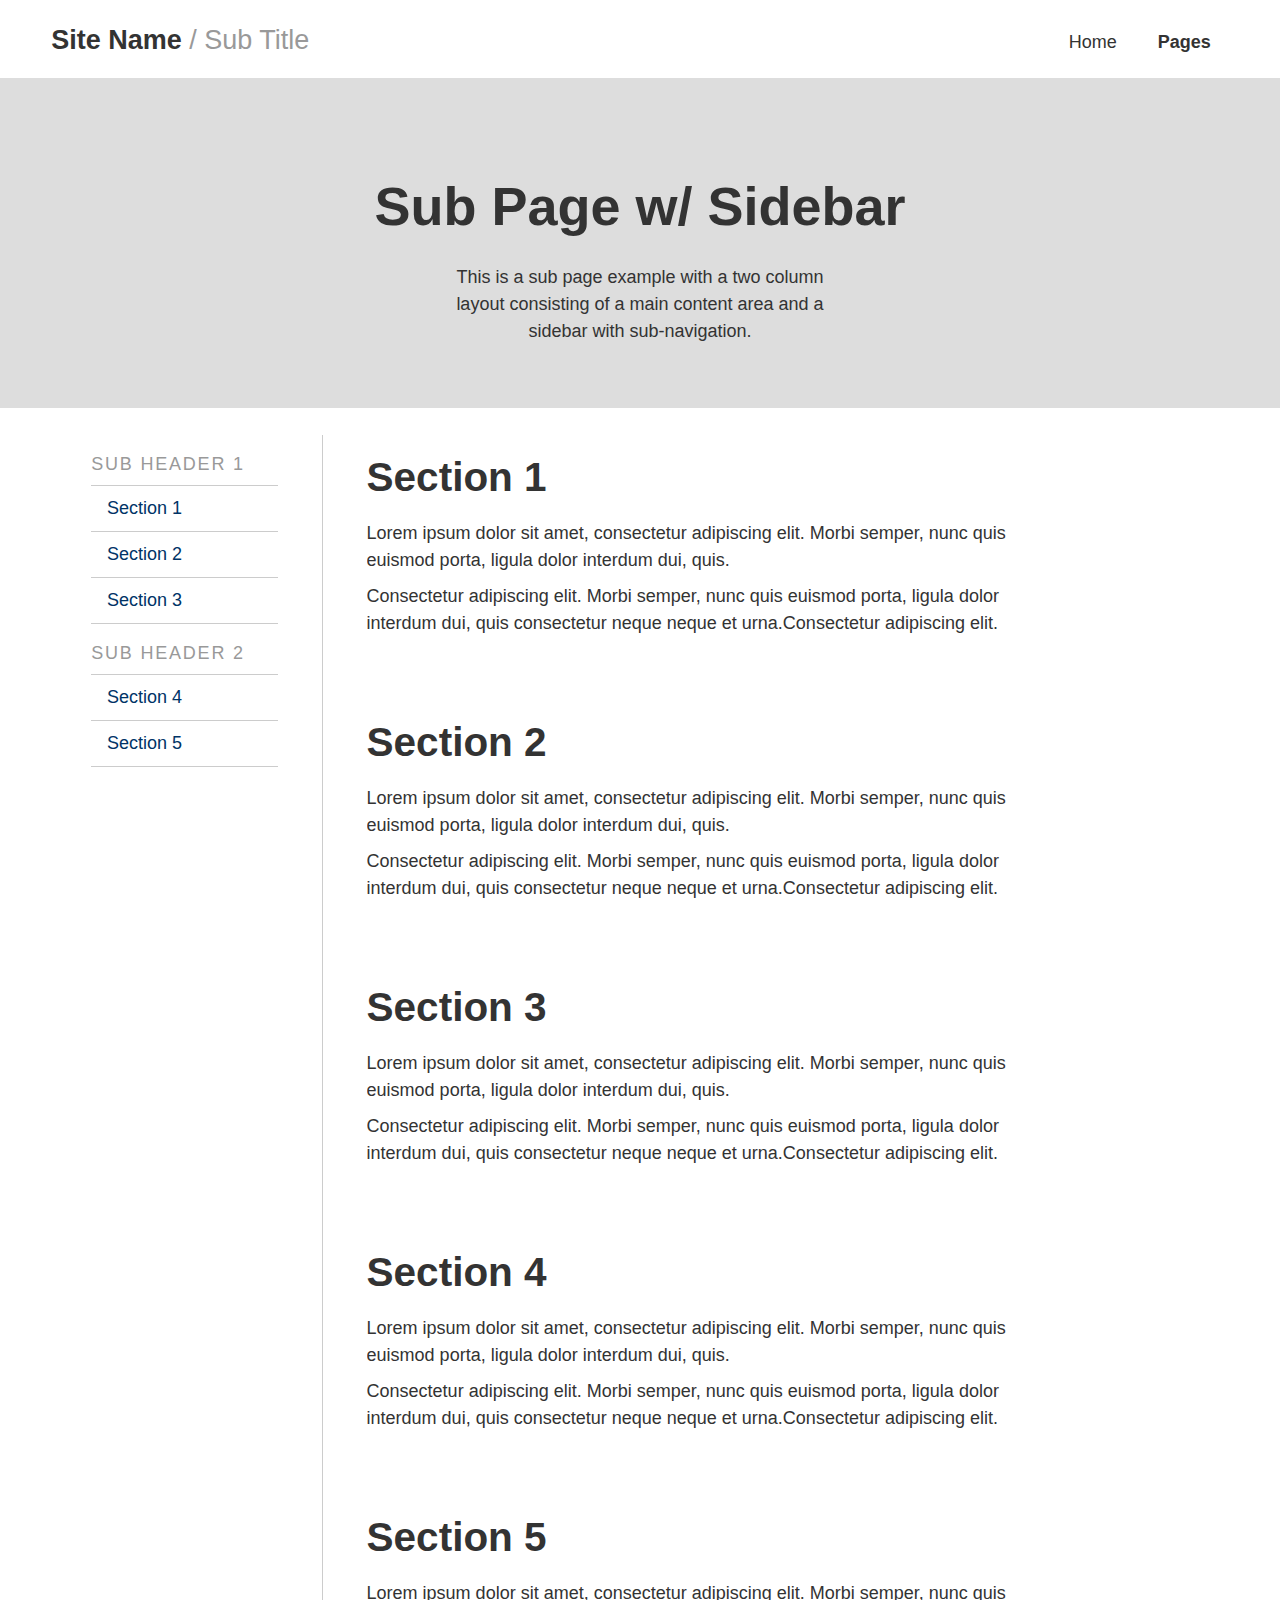
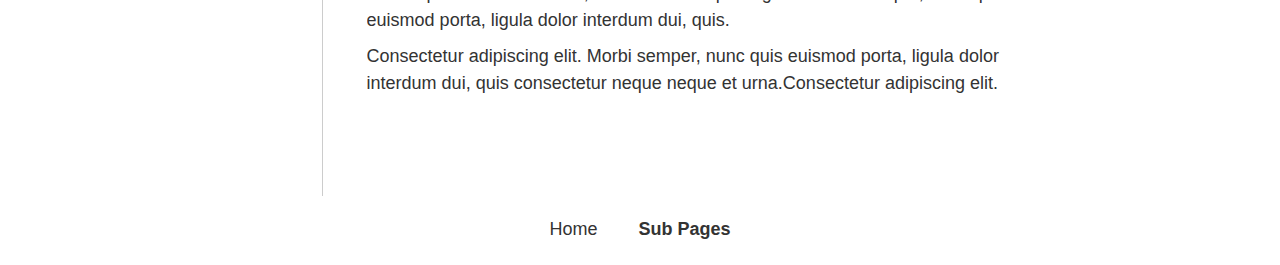
==== commit 9cc61ec0: "updated to latest build from main repo" ====
--- a/page-sidebar.html
+++ b/page-sidebar.html
@@ -2,43 +2,39 @@
 <html lang="en">
 
 <head>
-  <meta charset="utf-8" />
+  <meta charset="utf-8">
   <title>Site Name | Sub Title</title>
-  <meta name="description"
-    content="A sub-page example for Site Base, minimalistic HTML + CSS + JS base front-end framework for simple web site projects." />
+  <meta name="description" content="A sub-page example for SiteBase, minimalistic HTML + CSS + JS base front-end framework for simple web site projects.">
 
   <!-- VIEWPORT FOR MOBILE -->
-  <meta name="viewport" content="width=device-width, initial-scale=1" />
+  <meta name="viewport" content="width=device-width,initial-scale=1">
 
   <!-- FOR IE/EDGE -->
-  <meta http-equiv="X-UA-Compatible" content="ie=edge" />
+  <meta http-equiv="X-UA-Compatible" content="ie=edge">
 
   <!-- MAIN CSS FILE -->
-  <link href="css/style.css" rel="stylesheet" type="text/css" />
+  <link href="css/style.css" rel="stylesheet" type="text/css">
 </head>
 
 <body>
   <header class="site-header toggle-nav">
-    <div class="container">
-      <div class="site-branding">
-        <h1><a href="index.html">Site Name</a> / Sub Title</h1>
-      </div>
-      <nav class="site-navigation ">
-        <div class="menu-button navicon">Menu</div>
-        <ul class="nav">
-          <li><a href="index.html">Home</a></li>
-          <li class="selected">
-            <a href="pages.html">Pages</a>
-            <ul>
-              <li><a href="page.html">Sub Page</a></li>
-              <li><a href="page-sidebar.html">Sub Page w/ Sidebar</a></li>
-              <li><a href="post.html">Post</a></li>
-            </ul>
-          </li>
-        </ul>
-      </nav>
+    <div class="site-id">
+      <h1><a href="index.html">Site Name</a> / Sub Title</h1>
     </div>
-    <!-- END CONTAINER -->
+    <nav class="site-navigation">
+      <button class="menu-button navicon">Menu</button>
+      <ul class="nav">
+        <li><a href="index.html">Home</a></li>
+        <li class="selected">
+          <a href="pages.html">Pages</a>
+          <ul>
+            <li><a href="page.html">Sub Page</a></li>
+            <li><a href="page-sidebar.html">Sub Page w/ Sidebar</a></li>
+            <li><a href="post.html">Post</a></li>
+          </ul>
+        </li>
+      </ul>
+    </nav>
   </header>
 
   <main class="site-main">
@@ -51,89 +47,96 @@
     </section>
 
     <div class="container">
-      <div class="subpage-main">
-        <section id="section1">
-          <h2>Section 1</h2>
-          <p>
-            Lorem ipsum dolor sit amet, consectetur adipiscing elit. Morbi
-            semper, nunc quis euismod porta, ligula dolor interdum dui, quis.
-          </p>
-          <p>
-            Consectetur adipiscing elit. Morbi semper, nunc quis euismod
-            porta, ligula dolor interdum dui, quis consectetur neque neque et
-            urna.Consectetur adipiscing elit.
-          </p>
-        </section>
 
-        <section id="section2">
-          <h2>Section 2</h2>
-          <p>
-            Lorem ipsum dolor sit amet, consectetur adipiscing elit. Morbi
-            semper, nunc quis euismod porta, ligula dolor interdum dui, quis.
-          </p>
-          <p>
-            Consectetur adipiscing elit. Morbi semper, nunc quis euismod
-            porta, ligula dolor interdum dui, quis consectetur neque neque et
-            urna.Consectetur adipiscing elit.
-          </p>
-        </section>
+      <div class="subpage-twocol">
 
-        <section id="section3">
-          <h2>Section 3</h2>
-          <p>
-            Lorem ipsum dolor sit amet, consectetur adipiscing elit. Morbi
-            semper, nunc quis euismod porta, ligula dolor interdum dui, quis.
-          </p>
-          <p>
-            Consectetur adipiscing elit. Morbi semper, nunc quis euismod
-            porta, ligula dolor interdum dui, quis consectetur neque neque et
-            urna.Consectetur adipiscing elit.
-          </p>
-        </section>
+        <aside class="subpage-sidebar">
+          <h4 class="subheader">Sub Header 1</h4>
+          <nav class="subpage-navigation">
+            <ul class="nav group">
+              <li><a href="#section1">Section 1</a></li>
+              <li><a href="#section2">Section 2</a></li>
+              <li><a href="#section3">Section 3</a></li>
+            </ul>
+          </nav>
+          <h4 class="subheader">Sub Header 2</h4>
+          <nav class="subpage-navigation">
+            <ul class="nav group">
+              <li><a href="#section4">Section 4</a></li>
+              <li><a href="#section5">Section 5</a></li>
+            </ul>
+          </nav>
+        </aside>
 
-        <section id="section4">
-          <h2>Section 4</h2>
-          <p>
-            Lorem ipsum dolor sit amet, consectetur adipiscing elit. Morbi
-            semper, nunc quis euismod porta, ligula dolor interdum dui, quis.
-          </p>
-          <p>
-            Consectetur adipiscing elit. Morbi semper, nunc quis euismod
-            porta, ligula dolor interdum dui, quis consectetur neque neque et
-            urna.Consectetur adipiscing elit.
-          </p>
-        </section>
+        <div class="subpage-main">
+          <section id="section1">
+            <h2>Section 1</h2>
+            <p>
+              Lorem ipsum dolor sit amet, consectetur adipiscing elit. Morbi
+              semper, nunc quis euismod porta, ligula dolor interdum dui, quis.
+            </p>
+            <p>
+              Consectetur adipiscing elit. Morbi semper, nunc quis euismod
+              porta, ligula dolor interdum dui, quis consectetur neque neque et
+              urna.Consectetur adipiscing elit.
+            </p>
+          </section>
 
-        <section id="section5">
-          <h2>Section 5</h2>
-          <p>
-            Lorem ipsum dolor sit amet, consectetur adipiscing elit. Morbi
-            semper, nunc quis euismod porta, ligula dolor interdum dui, quis.
-          </p>
-          <p>
-            Consectetur adipiscing elit. Morbi semper, nunc quis euismod
-            porta, ligula dolor interdum dui, quis consectetur neque neque et
-            urna.Consectetur adipiscing elit.
-          </p>
-        </section>
+          <section id="section2">
+            <h2>Section 2</h2>
+            <p>
+              Lorem ipsum dolor sit amet, consectetur adipiscing elit. Morbi
+              semper, nunc quis euismod porta, ligula dolor interdum dui, quis.
+            </p>
+            <p>
+              Consectetur adipiscing elit. Morbi semper, nunc quis euismod
+              porta, ligula dolor interdum dui, quis consectetur neque neque et
+              urna.Consectetur adipiscing elit.
+            </p>
+          </section>
+
+          <section id="section3">
+            <h2>Section 3</h2>
+            <p>
+              Lorem ipsum dolor sit amet, consectetur adipiscing elit. Morbi
+              semper, nunc quis euismod porta, ligula dolor interdum dui, quis.
+            </p>
+            <p>
+              Consectetur adipiscing elit. Morbi semper, nunc quis euismod
+              porta, ligula dolor interdum dui, quis consectetur neque neque et
+              urna.Consectetur adipiscing elit.
+            </p>
+          </section>
+
+          <section id="section4">
+            <h2>Section 4</h2>
+            <p>
+              Lorem ipsum dolor sit amet, consectetur adipiscing elit. Morbi
+              semper, nunc quis euismod porta, ligula dolor interdum dui, quis.
+            </p>
+            <p>
+              Consectetur adipiscing elit. Morbi semper, nunc quis euismod
+              porta, ligula dolor interdum dui, quis consectetur neque neque et
+              urna.Consectetur adipiscing elit.
+            </p>
+          </section>
+
+          <section id="section5">
+            <h2>Section 5</h2>
+            <p>
+              Lorem ipsum dolor sit amet, consectetur adipiscing elit. Morbi
+              semper, nunc quis euismod porta, ligula dolor interdum dui, quis.
+            </p>
+            <p>
+              Consectetur adipiscing elit. Morbi semper, nunc quis euismod
+              porta, ligula dolor interdum dui, quis consectetur neque neque et
+              urna.Consectetur adipiscing elit.
+            </p>
+          </section>
+        </div>
+
       </div>
-      <aside class="subpage-sidebar">
-        <h4 class="subheader">Sub Header 1</h4>
-        <nav class="subpage-navigation">
-          <ul class="nav group">
-            <li><a href="#section1">Section 1</a></li>
-            <li><a href="#section2">Section 2</a></li>
-            <li><a href="#section3">Section 3</a></li>
-          </ul>
-        </nav>
-        <h4 class="subheader">Sub Header 2</h4>
-        <nav class="subpage-navigation">
-          <ul class="nav group">
-            <li><a href="#section4">Section 4</a></li>
-            <li><a href="#section5">Section 5</a></li>
-          </ul>
-        </nav>
-      </aside>
+
     </div>
     <!-- END CONTAINER -->
   </main>
--- a/css/style.css
+++ b/css/style.css
@@ -1,3 +1,4 @@
+@charset "UTF-8";
 /* #BASE CSS (Initital Setup)
 ---------------------------------
     #BASE CONTENT
@@ -12,6 +13,7 @@
         #COMPONENTS
             #BUTTONS
     #BASE LAYOUT
+        #SIMPLE RESET
         #MEDIAQUERIES
         #CONTAINER
         #GRID SYSTEM
@@ -19,18 +21,13 @@
     #BASE SITE
         #SITE STRUCTURE
             #HEADER
-                #SITE-BRANDING (LOGO)
+                # site-id (LOGO)
             #FOOTER
             #SECTIONS
             #SUB PAGES
         #SITE NAVIGATION
             #TOGGLE-NAV (Default for Small Screens)
 --------------------------------- */
-/* #HTML5 */
-header, section, footer, aside, nav, main, article, figure {
-  display: block;
-}
-
 /* #TYPOGRAPHY  */
 /* Reference
 	62.5%  => 10px
@@ -47,7 +44,7 @@
   color: #333;
   font-size: 87.5%;
   /* 14px; */
-  line-height: 1.5em;
+  line-height: 1.5;
   /* 14px x 1.5em = 21px */
 }
 
@@ -68,43 +65,56 @@
 h1 {
   font-size: 3em;
   /* 48px / 16px = 3em */
-  line-height: 1em;
+  line-height: 1;
 }
 
 h2 {
   font-size: 2.25em;
   /* 36px / 16px = 2.25em */
-  line-height: 1.1em;
+  line-height: 1.1;
 }
 
 h3 {
   font-size: 1.5em;
   /* 24px / 16px = 1.5em */
-  line-height: 1.2em;
+  line-height: 1.2;
 }
 
 h4 {
   font-size: 1.3125em;
   /* 21px / 16px = 1.3125em */
-  line-height: 1.3em;
+  line-height: 1.3;
 }
 
 h5 {
   font-size: 1.125em;
   /* 18px / 16px = 1.125em */
-  line-height: 1.4em;
+  line-height: 1.4;
 }
 
 h6 {
   font-size: 1em;
   /* 16px / 16px = 1em */
-  line-height: 1.5em;
+  line-height: 1.5;
 }
 
 /* #PARAGRAPHS */
 p {
   margin: 0 0 0.5em 0;
   max-width: 38em;
+}
+
+.centered p {
+  margin-left: auto;
+  margin-right: auto;
+}
+
+strong {
+  font-weight: 700;
+}
+
+em {
+  font-style: italic;
 }
 
 /* #LINKS */
@@ -133,13 +143,23 @@
 }
 
 blockquote cite:before {
-  content: "\2014";
+  content: "—";
   margin-right: 0.25em;
 }
 
 /* #HELPERS */
 .text-centered {
   text-align: center;
+}
+
+.full-width {
+  max-width: none;
+  width: 100%;
+}
+
+.horiz-center {
+  margin-left: auto;
+  margin-right: auto;
 }
 
 .hidden {
@@ -197,8 +217,8 @@
 .blocked a,
 .blocked .site-header a,
 .blocked .site-footer a,
-.blocked .site-branding h1,
-.blocked .site-branding h1 a,
+.blocked .site-id h1,
+.blocked .site-id h1 a,
 .blocked li,
 .blocked blockquote,
 .blocked a.button,
@@ -221,6 +241,13 @@
   float: left;
   margin-right: 1em;
   margin-bottom: 1em;
+  clear: both;
+}
+
+/* Clear Floats */
+.group::after {
+  content: "";
+  display: table;
   clear: both;
 }
 
@@ -239,7 +266,6 @@
   height: 0;
   margin-bottom: 1em;
 }
-
 .video iframe {
   position: absolute;
   top: 0;
@@ -261,14 +287,12 @@
   border: 1px solid #036;
   color: #fff;
   padding: 0.75em 1em;
-  -webkit-border-radius: 0.32em;
-  -moz-border-radius: 0.32em;
   border-radius: 0.32em;
   margin-top: 0.5em;
   margin-bottom: 0.5em;
   border: none;
   cursor: pointer;
-  line-height: 1em;
+  line-height: 1;
 }
 
 button.alt,
@@ -292,12 +316,10 @@
   border-bottom: 1px solid #eee;
   margin-top: 2em;
 }
-
 .accordian + .accordian {
   border-top: none;
   margin-top: 0;
 }
-
 .accordian .collapsible {
   opacity: 0;
   max-height: 0;
@@ -305,36 +327,29 @@
   padding: 0 1.5em;
   overflow: hidden;
 }
-
 .accordian.open .collapsible {
   opacity: 1;
   max-height: 2000px;
   padding: 1em 1.5em 3em 1.5em;
 }
-
 .accordian h4 {
   margin: 0;
   padding: 1.5em 1em;
 }
-
 .accordian h4 span.light {
   margin-left: 0.3em;
   font-weight: normal;
 }
-
 .accordian h4:hover {
   background: rgba(0, 0, 0, 0.03);
   cursor: pointer;
 }
-
 .accordian:last-of-type {
   margin-bottom: 3em;
 }
-
 .accordian p:last-of-type {
   margin-bottom: 0;
 }
-
 .accordian:after {
   content: "";
   display: table;
@@ -355,7 +370,6 @@
   margin-left: 0.5em;
   margin-right: 0.2em;
 }
-
 .accordian .arrow.up {
   border-bottom: 5px solid #888;
   border-top: none;
@@ -383,11 +397,10 @@
 
 body {
   margin: 0;
-  padding: 0;
 }
 
 .container {
-  width: 100%;
+  max-width: 1000px;
   margin: 0 auto;
   padding: 0 4%;
 }
@@ -397,13 +410,11 @@
   /* Inherits Small/Mobile Body Type from Above */
   /* Inherits Small/Mobile Fluid Width from Above */
 }
-
 /* #MEDIUM+ MEDIA QUERY */
 @media (min-width: 768px) {
   /* Inherits Small/Mobile Body Type from Above */
   /* Inherits Small/Mobile Fluid Width from Above */
 }
-
 /* #LARGE+ MEDIA QUERY */
 @media (min-width: 1050px) {
   /* LARGE BODY TYPE */
@@ -411,12 +422,7 @@
     font-size: 100%;
     /* 16px; */
   }
-  /* FIXED WIDTH */
-  .container {
-    max-width: 1000px;
-  }
-}
-
+}
 /* #EXTRA-LARGE+ MEDIA QUERY */
 @media (min-width: 1250px) {
   /* EXTRA-LARGE BODY TYPE */
@@ -424,74 +430,73 @@
     font-size: 112.5%;
     /* 18px; */
   }
+
   /* FIXED WIDTH */
   .container {
     max-width: 1200px;
   }
 }
-
 /* Grid */
-.row > .column {
-  margin-bottom: 2%;
+section,
+.container {
+  overflow-x: hidden;
 }
 
 @media (min-width: 768px) {
   .row {
-    margin-left: -1%;
-    margin-right: -1%;
+    margin-left: -2%;
+    margin-right: -2%;
     display: flex;
     flex-wrap: wrap;
-    justify-content: center;
   }
   .row.swapped {
     flex-direction: row-reverse;
   }
   .row.centered {
-    flex-direction: column;
-  }
-  .row.centered .column {
-    flex-grow: 0;
-  }
+    justify-content: center;
+    margin-left: auto;
+    margin-right: auto;
+  }
+
   .row > .column {
-    margin: 0 1% 2% 1%;
+    margin: 0 2% 2% 2%;
     flex-grow: 1;
   }
   .row > .column.one-half {
-    width: 48%;
+    max-width: 46%;
   }
   .row > .column.one-third {
-    width: 31.3333%;
+    max-width: 29.3333%;
   }
   .row > .column.two-thirds {
-    width: 64.6666%;
+    max-width: 62.6666%;
   }
   .row > .column.one-fourth {
-    width: 23%;
+    max-width: 21%;
   }
   .row > .column.three-fourths {
-    width: 73%;
+    max-width: 71%;
   }
   .row > .column.push-one-third {
-    margin-left: 34.3333%;
+    margin-left: 35.3333%;
   }
   .row > .column.push-one-fourth {
-    margin-left: 26%;
+    margin-left: 27%;
   }
   .row > .column.centered {
-    flex-grow: 0;
-  }
-}
-
+    margin-left: auto;
+    margin-right: auto;
+  }
+}
 /* FOR DEMO PURPOSES ONLY */
 .demo .column {
   padding: 1em;
   background: #ddd;
   text-align: center;
 }
-
 .demo .column p {
   margin: 0;
-  padding: 0 .5em;
+  padding: 0 0.5em;
   max-width: none;
 }
 
@@ -505,7 +510,6 @@
 .site-footer a {
   color: #333;
 }
-
 .site-header a:hover,
 .site-footer a:hover {
   color: #003;
@@ -516,26 +520,21 @@
 .site-header {
   background: #fff;
   border-bottom: 0px solid #ccc;
-}
-
-.site-header .container {
-  padding-top: 0.5em;
-}
-
+  padding: 0.5em 4%;
+}
 @media (min-width: 768px) {
-  .site-header .container {
+  .site-header {
     display: flex;
     justify-content: space-between;
     padding-top: 0.75em;
   }
 }
 
-/* Site Branding */
-.site-branding {
+/* Site ID */
+.site-id {
   text-align: center;
 }
-
-.site-branding h1 {
+.site-id h1 {
   font-size: 1.5em;
   font-weight: normal;
   font-style: normal;
@@ -543,23 +542,19 @@
   color: #999;
   padding: 0.5em 0 0.4em 0;
 }
-
-.site-branding h1 a {
+.site-id h1 a {
   font-weight: bold;
   display: inline-block;
 }
-
 /* Footer Only */
 .site-footer {
   background: #fff;
   border-top: 0px solid #ccc;
 }
-
 .site-footer .container {
   padding-top: 0.25em;
   padding-bottom: 0.25em;
 }
-
 @media (min-width: 768px) {
   .site-footer .container {
     display: flex;
@@ -591,18 +586,15 @@
   padding: 4em 1em 3em 1em;
   margin-bottom: 1.5em;
 }
-
 .hero h1,
 .hero h2 {
   font-size: 3em;
   line-height: 1.1em;
   max-width: 10em;
 }
-
 .hero p {
   max-width: 22em;
 }
-
 .hero.text-centered h1,
 .hero.text-centered h2,
 .hero.text-centered h3,
@@ -613,10 +605,22 @@
   margin-left: auto;
   margin-right: auto;
 }
-
 .hero.full-width {
   margin-top: 0;
   margin-bottom: 0;
+}
+
+/* STICKY header - works with a class="sticky" on .site-header */
+.site-header.sticky {
+  position: fixed;
+  width: 100%;
+  top: 0;
+  z-index: 100;
+  background-color: #fff;
+}
+
+.site-header.sticky + .site-main {
+  padding-top: 3em;
 }
 
 /* Colored Sections */
@@ -634,6 +638,23 @@
   background: #222;
   color: #fff;
   padding: 5em 0 2em 0;
+}
+section.darkgrey a.button {
+  background-color: rgba(255, 255, 255, 0.8);
+  color: black;
+}
+section.darkgrey a.button:hover {
+  background-color: white;
+}
+section.darkgrey a.button.alt {
+  background-color: transparent;
+  color: rgba(255, 255, 255, 0.8);
+  border-color: rgba(255, 255, 255, 0.8);
+}
+section.darkgrey a.button.alt:hover {
+  background-color: white;
+  color: black;
+  border-color: transparent;
 }
 
 section.hero.superlightgrey, section.hero.lightgrey, section.hero.darkgrey {
@@ -646,11 +667,9 @@
   margin: 0 auto 8em auto;
   padding: 2em 0;
 }
-
 article h1 {
   text-align: center;
 }
-
 article h1 + h2 {
   text-align: center;
   font-size: 1.5em;
@@ -658,7 +677,6 @@
   font-weight: normal;
   margin-bottom: 1em;
 }
-
 article .date {
   text-align: center;
   font-size: 0.625em;
@@ -666,11 +684,9 @@
   color: #999;
   font-weight: normal;
 }
-
 article .date + p {
   margin-top: 2em;
 }
-
 article p + h2,
 article p + h3,
 article p + h4,
@@ -686,13 +702,16 @@
 
 /* Sub Pages with Multiple Column Layout */
 @media (min-width: 768px) {
+  .subpage-twocol {
+    display: flex;
+  }
+}
+@media (min-width: 768px) {
   .subpage-sidebar {
-    float: left;
     width: 21%;
     padding-right: 4%;
   }
 }
-
 .subpage-sidebar .subheader {
   font-size: 1em;
   font-style: normal;
@@ -708,17 +727,14 @@
 
 @media (min-width: 768px) {
   .subpage-main {
-    float: right;
     width: 70%;
     padding-left: 4%;
     border-left: 1px solid #ccc;
   }
 }
-
 .subpage-main section:first-child {
   padding-top: 0;
 }
-
 .subpage-main section:last-child {
   padding-bottom: 5em;
 }
@@ -727,28 +743,23 @@
   font-family: Helvetica, Arial, sans-serif;
   padding: 0;
 }
-
 .subpage-navigation ul {
   margin: 0;
   padding: 0;
 }
-
 .subpage-navigation ul li {
   list-style: none;
   margin-left: 0;
 }
-
 .subpage-navigation ul li a {
   text-decoration: none;
   display: block;
   padding: 0.5em 0.875em;
   border-bottom: 1px solid #ccc;
 }
-
 .subpage-navigation ul li ul {
   border-top: none;
 }
-
 .subpage-navigation ul li ul li a {
   padding-left: 1.875em;
 }
@@ -757,21 +768,17 @@
 .list-item {
   padding: 2em 0;
 }
-
 .list-item .featured-image {
   width: 30%;
   margin-right: 5%;
   float: left;
 }
-
 .list-item article {
   margin-left: 35%;
 }
-
 .list-item article h2 {
   margin-top: 0;
 }
-
 .list-item:after {
   content: "";
   display: table;
@@ -790,11 +797,6 @@
 }
 
 /* OLD/LEGACY SUPPORT FOR PRE-FLEXBOX ORDERSWAP */
-.orderswap .one-half.column:first-child {
-  float: right;
-  margin-right: 0;
-}
-
 /* OLD VERTICAL CENTERING MARKUP PRE-FLEXBOX */
 .vert-parent .column {
   display: flex;
@@ -802,89 +804,76 @@
 }
 
 /* Thumb Lists */
-ul.thumblist li {
+.thumblist {
+  padding: 0;
+}
+.thumblist li {
   list-style: none;
   margin: 0;
   padding: 3em 0;
   clear: both;
 }
-
-ul.thumblist li img {
+.thumblist li img {
   max-width: 30%;
   margin: 0 2em 1em 0;
   float: left;
 }
-
-ul.thumblist li p {
+.thumblist li p {
   max-width: none;
 }
-
-ul.thumblist li + li {
+.thumblist li + li {
   border-top: 1px solid #ddd;
 }
-
 @media (max-width: 767px) {
-  ul.thumblist li img {
+  .thumblist li img {
     max-width: 100%;
     margin: 0 0 1em 0;
     float: none;
   }
 }
 
-ul.thumblist-grid {
+.thumblist-grid {
   margin: 2em 0;
-  /* TEMP FIX FOR NOW, NEED TO GET RID OF FLOAT AND USE FLEXBOX OR GRID!! */
-}
-
-ul.thumblist-grid li {
+  padding: 0;
+  display: flex;
+  flex-wrap: wrap;
+}
+.thumblist-grid li {
   list-style: none;
   margin-left: 0;
   margin-bottom: 2em;
   width: 46%;
   margin-right: 8%;
-  float: left;
   text-align: center;
   font-size: 0.8em;
 }
-
-ul.thumblist-grid li a {
+.thumblist-grid li a {
   outline: none;
 }
-
-ul.thumblist-grid li a img {
+.thumblist-grid li a img {
   transition: border-color 0.3s ease;
   border-color: #fff;
 }
-
-ul.thumblist-grid li a img:hover {
+.thumblist-grid li a img:hover {
   border: 3px solid #39c;
 }
-
-ul.thumblist-grid li h5,
-ul.thumblist-grid li p {
+.thumblist-grid li h5,
+.thumblist-grid li p {
   line-height: 1.2em;
 }
-
-ul.thumblist-grid li:nth-child(even) {
+.thumblist-grid li:nth-child(even) {
   margin-right: 0;
 }
-
 @media (min-width: 768px) {
-  ul.thumblist-grid li {
+  .thumblist-grid li {
     width: 19%;
   }
-  ul.thumblist-grid li:nth-child(even) {
+  .thumblist-grid li:nth-child(even) {
     margin-right: 8%;
   }
-  ul.thumblist-grid li:nth-child(4n) {
+  .thumblist-grid li:nth-child(4n) {
     margin-right: 0;
   }
-}
-
-ul.thumblist-grid:after {
-  content: "";
-  display: table;
-  clear: both;
 }
 
 /* #SITE NAVIGATION  */
@@ -892,34 +881,31 @@
 .site-navigation {
   font-family: Helvetica, Arial, sans-serif;
 }
-
 .site-navigation .menu-button {
   display: none;
 }
-
 .site-navigation ul {
+  margin: 0;
   padding: 0.5em 0;
   text-align: center;
 }
-
 .site-navigation ul li {
   margin: 0;
   padding: 0;
   display: inline-block;
-  display: inline-flex;
-}
-
+}
+.site-navigation ul li li {
+  white-space: nowrap;
+}
 .site-navigation ul li a {
   display: block;
   padding: 0.5em 0.75em 0.4em 0.75em;
 }
-
 .site-navigation ul li ul {
   border-top: none;
   margin: 0;
   padding: 0;
 }
-
 @media (min-width: 768px) {
   .site-navigation ul {
     border-top: none;
@@ -953,6 +939,7 @@
   }
   .site-navigation ul li:hover ul {
     left: auto;
+    right: 0;
   }
   .site-navigation ul li.selected a, .site-navigation ul li.current-menu-item a {
     font-weight: bold;
@@ -962,109 +949,80 @@
   }
 }
 
-/* Default Site-Navigation (header only) */
+@media (max-width: 767px) {
+  .site-navigation ul li,
+.site-navigation ul li ul li {
+    display: block;
+  }
+}
 /* Default Site-Navigation (footer only) */
 .site-footer .site-navigation ul {
   border-top: none;
   margin: 0;
 }
 
-/* Navicon Menu */
-.menu-button.navicon {
-  color: rgba(255, 255, 255, 0);
-}
-
-.menu-button.navicon.expanded {
-  color: rgba(255, 255, 255, 0);
-}
-
-.menu-button.navicon:hover {
-  cursor: default;
-}
-
-.menu-button.navicon:after {
-  cursor: pointer;
-  color: #333;
-  content: "\2630";
-  font-size: 1.5em;
-  margin-top: -0.1em;
-  margin-left: 0.5em;
-  width: 1em;
-  height: 1em;
-  line-height: 1em;
-  display: block;
-  float: right;
-}
-
-.menu-button.navicon.expanded:after {
-  content: "\2715";
-}
-
-/* Toggle-Nav */
-.toggle-nav .site-branding {
-  float: left;
-}
-
-.toggle-nav .menu-button,
-.toggle-nav .menu-button.expanded {
-  display: none;
-}
-
-.toggle-nav .menu-button::selection {
-  background: rgba(255, 255, 255, 0);
-}
-
+/* TOGGLE NAV */
 @media (max-width: 767px) {
-  .toggle-nav .menu-button,
-  .toggle-nav .menu-button.expanded {
-    display: block;
-    margin-top: 0.9em;
-    margin-bottom: 1em;
-  }
-  .toggle-nav .menu-button:hover {
-    cursor: pointer;
-  }
-  .toggle-nav .menu-button + ul,
-  .toggle-nav .menu-button + div ul,
-  .toggle-nav .menu-button.expanded + ul,
-  .toggle-nav .menu-button.expanded + div ul {
-    clear: both;
-    display: block;
-    margin: 0;
-    padding: 0.5em 0;
-  }
-  .toggle-nav .menu-button + ul,
-  .toggle-nav .menu-button + div ul {
-    display: none;
-  }
-  .toggle-nav .menu-button + ul li,
-  .toggle-nav .menu-button + div ul li {
-    clear: both;
-    margin: 0;
-    display: block;
-  }
-  .toggle-nav .menu-button + ul li a,
-  .toggle-nav .menu-button + div ul li a {
-    padding: 0.9em 0.75em 0.75em 0.75em;
-    transition: all 0.3s ease;
-    color: #036;
-  }
-  .toggle-nav .menu-button + ul li a:hover,
-  .toggle-nav .menu-button + div ul li a:hover {
+  .toggle-nav {
+    text-align: right;
+    /* MENU BUTTON */
+    /* TOGGLE NAV UL */
+  }
+  .toggle-nav .site-id {
+    position: absolute;
+  }
+  .toggle-nav li a:hover {
     color: #fff;
     background: #036;
   }
-  .toggle-nav .menu-button.expanded + ul,
-  .toggle-nav .menu-button.expanded + div ul {
-    display: block;
-    text-align: center;
+  .toggle-nav .menu-button {
+    margin: 0.8em 0;
+    display: inline-block;
+    background-color: transparent;
+    border: none;
+    padding: 0;
+    cursor: pointer;
+  }
+  .toggle-nav .menu-button::-moz-selection {
+    background-color: rgba(255, 255, 255, 0);
+  }
+  .toggle-nav .menu-button::selection {
+    background-color: rgba(255, 255, 255, 0);
+  }
+  .toggle-nav .menu-button.navicon {
+    color: rgba(255, 255, 255, 0);
+  }
+  .toggle-nav .menu-button.navicon::after {
+    color: #333;
+    content: "☰";
+    font-size: 1.5em;
+    margin-top: -0.1em;
+    margin-left: 0.5em;
+    width: 1em;
+    height: 1em;
+    line-height: 1em;
+    display: inline-block;
+  }
+  .toggle-nav[data-navstate=open] .menu-button.navicon::after {
+    content: "✕";
+  }
+  .toggle-nav ul {
+    max-height: 0;
+    overflow: hidden;
+    padding: 0;
+  }
+  .toggle-nav[data-navstate=open] ul {
+    max-height: none;
+    padding: 1em 0;
+  }
+  .toggle-nav[data-navstate=open] ul ul {
+    padding: 0;
   }
 }
 
 /* Animated Toggle-Nav Menu */
 @media (max-width: 767px) {
-  .toggle-nav.animated .menu-button + ul,
-  .toggle-nav.animated .menu-button + div ul {
+  .toggle-nav.animated ul {
     display: block;
     max-height: 0;
     overflow: hidden;
@@ -1073,37 +1031,36 @@
     border-width: 0;
     transition: all 0.3s ease;
   }
-  .toggle-nav.animated .menu-button.expanded + ul,
-  .toggle-nav.animated .menu-button.expanded + div ul {
+
+  .toggle-nav.animated[data-navstate=open] ul {
     max-height: 138em;
     opacity: 1;
     padding: 0.5em 0;
     border-width: 0px;
     transition: all 0.6s ease;
   }
-  .toggle-nav.animated .menu-button + ul li,
-  .toggle-nav.animated .menu-button + div ul li {
+
+  .toggle-nav.animated li {
     padding: 0;
     opacity: 0;
     transition: all 0.3s ease;
   }
-  .toggle-nav.animated .menu-button.expanded + ul li,
-  .toggle-nav.animated .menu-button.expanded + div ul li {
+
+  .toggle-nav.animated[data-navstate=open] li {
     padding: 0.25em;
     opacity: 1;
     transition: all 0.6s ease 0.2s;
   }
-  .toggle-nav.animated .menu-button + ul li a,
-  .toggle-nav.animated .menu-button + div ul li a {
+
+  .toggle-nav.animated li a {
     padding: 0;
     transition: all 0.3s ease;
   }
-  .toggle-nav.animated .menu-button.expanded + ul li a,
-  .toggle-nav.animated .menu-button.expanded + div ul li a {
+
+  .toggle-nav.animated[data-navstate=open] li a {
     padding: 0.75em;
   }
 }
-
 /* FORMS */
 form {
   margin: 1.75em 0;
@@ -1122,7 +1079,7 @@
   margin-bottom: 1.25em;
   width: 100%;
   color: #666;
-  padding: .25em;
+  padding: 0.25em;
   border: 1px solid #ccc;
 }
 
@@ -1135,22 +1092,19 @@
 form input[type=submit],
 form input[type=reset] {
   width: auto;
-  background-color: #39c;
-  border: 1px solid #39c;
+  background-color: #036;
+  border: 1px solid #036;
   color: #fff;
-  padding: .75em 1em;
-  -webkit-border-radius: .32em;
-  -moz-border-radius: .32em;
-  border-radius: .32em;
-  margin-top: .5em;
-  margin-bottom: .5em;
-}
-
+  padding: 0.75em 1em;
+  border-radius: 0.32em;
+  margin-top: 0.5em;
+  margin-bottom: 0.5em;
+}
 form input[type=button]:hover,
 form input[type=submit]:hover,
 form input[type=reset]:hover {
-  background-color: #069;
-  border-color: #069;
+  background-color: #003;
+  border-color: #003;
 }
 
 /* make keyframes that tell the start state and the end state of our object */
@@ -1162,16 +1116,6 @@
     opacity: 1;
   }
 }
-
-@-moz-keyframes fade-in {
-  from {
-    opacity: 0;
-  }
-  to {
-    opacity: 1;
-  }
-}
-
 @keyframes fade-in {
   from {
     opacity: 0;
@@ -1180,19 +1124,15 @@
     opacity: 1;
   }
 }
-
 main {
   /* call our keyframe named fade-in, use animattion ease-in and repeat it only 1 time */
   -webkit-animation: fade-in ease-in 1;
-  -moz-animation: fade-in ease-in 1;
   animation: fade-in ease-in 1;
   /* this makes sure that after animation is done we remain at the last keyframe value (opacity: 1)*/
   -webkit-animation-fill-mode: forwards;
-  -moz-animation-fill-mode: forwards;
   animation-fill-mode: forwards;
-  -webkit-animation-duration: .5s;
-  -moz-animation-duration: .5s;
-  animation-duration: .5s;
+  -webkit-animation-duration: 0.5s;
+  animation-duration: 0.5s;
 }
 
 /* #SITE SPECIFIC CUSTOM CSS (e.g. Base Overrides)
@@ -1206,7 +1146,7 @@
 		#BODY
 		#CONTAINER
     #NAVIGATION
-        #SITE-BRANDING
+        # site-id
         #SITE-NAVIGATION
     #CONTENT
         #SECTIONS
@@ -1223,4 +1163,4 @@
 h5,
 h6 {
 }
-*/
+*/